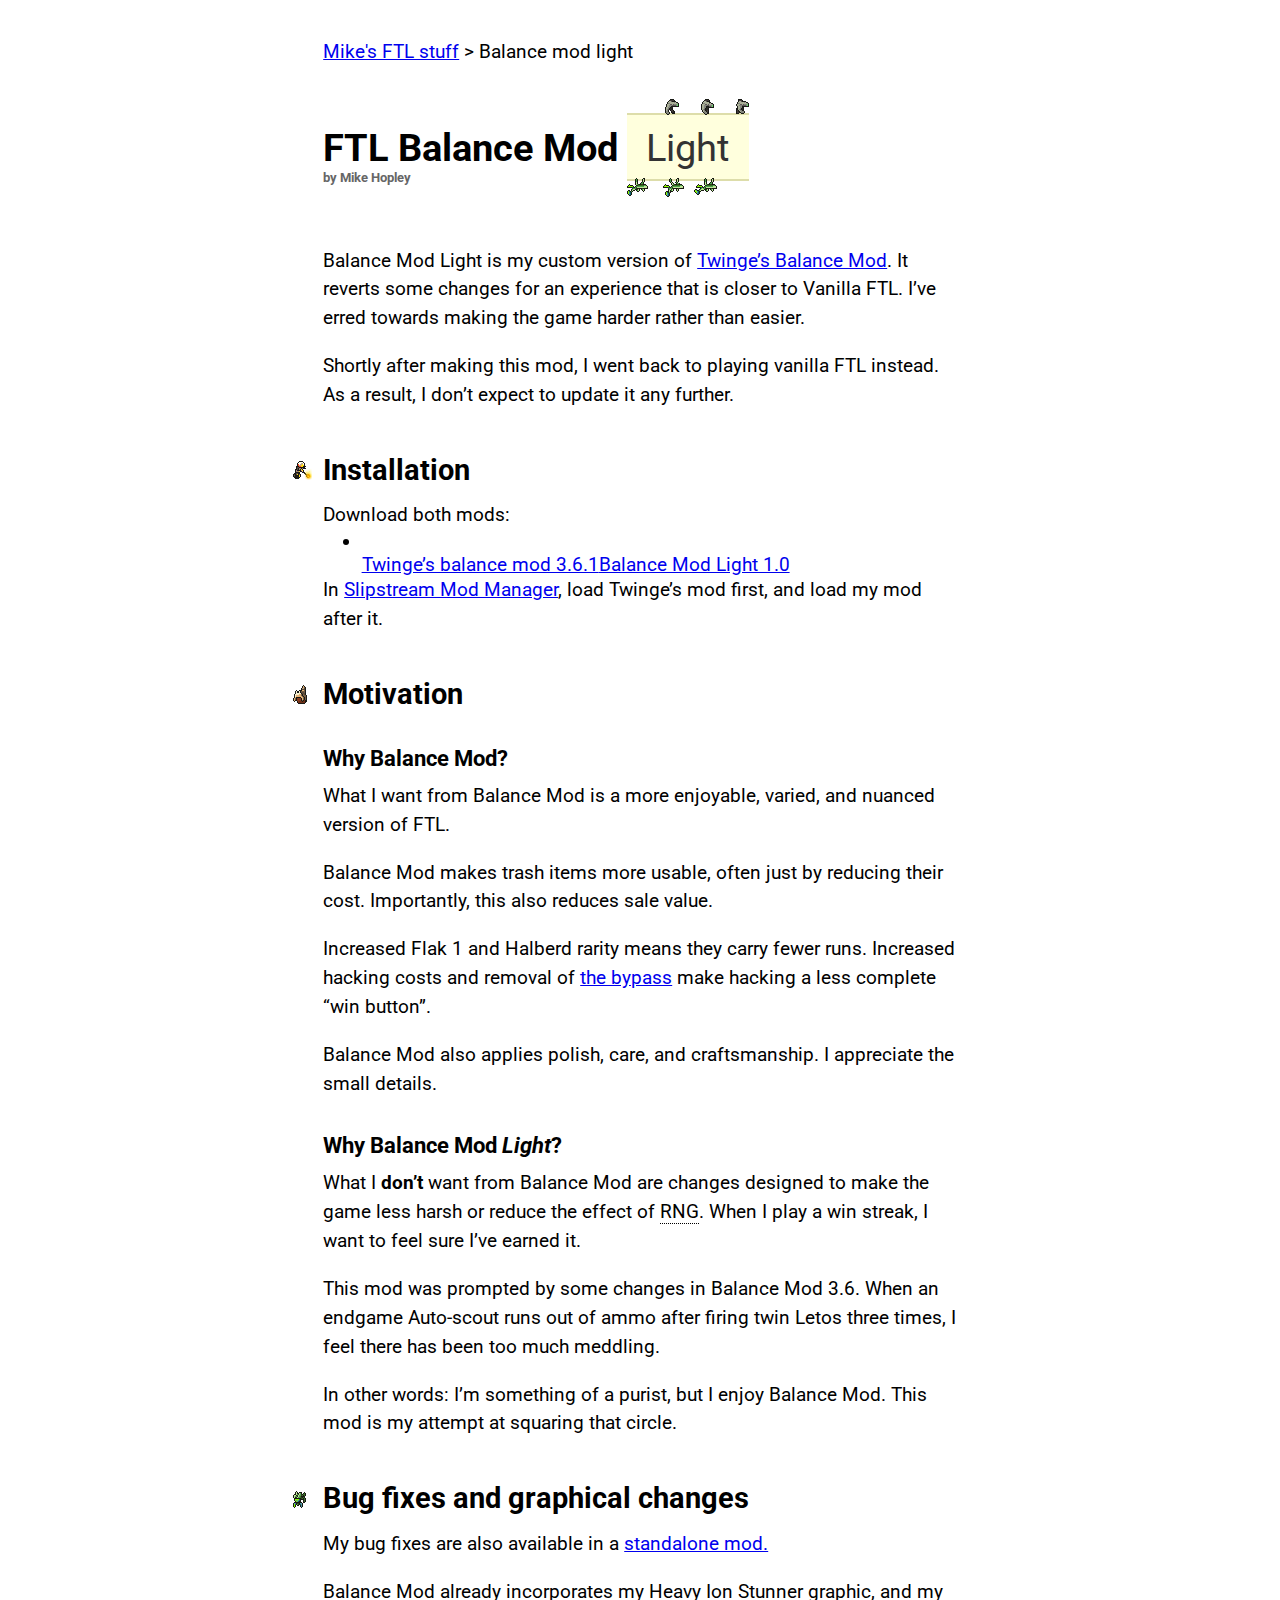
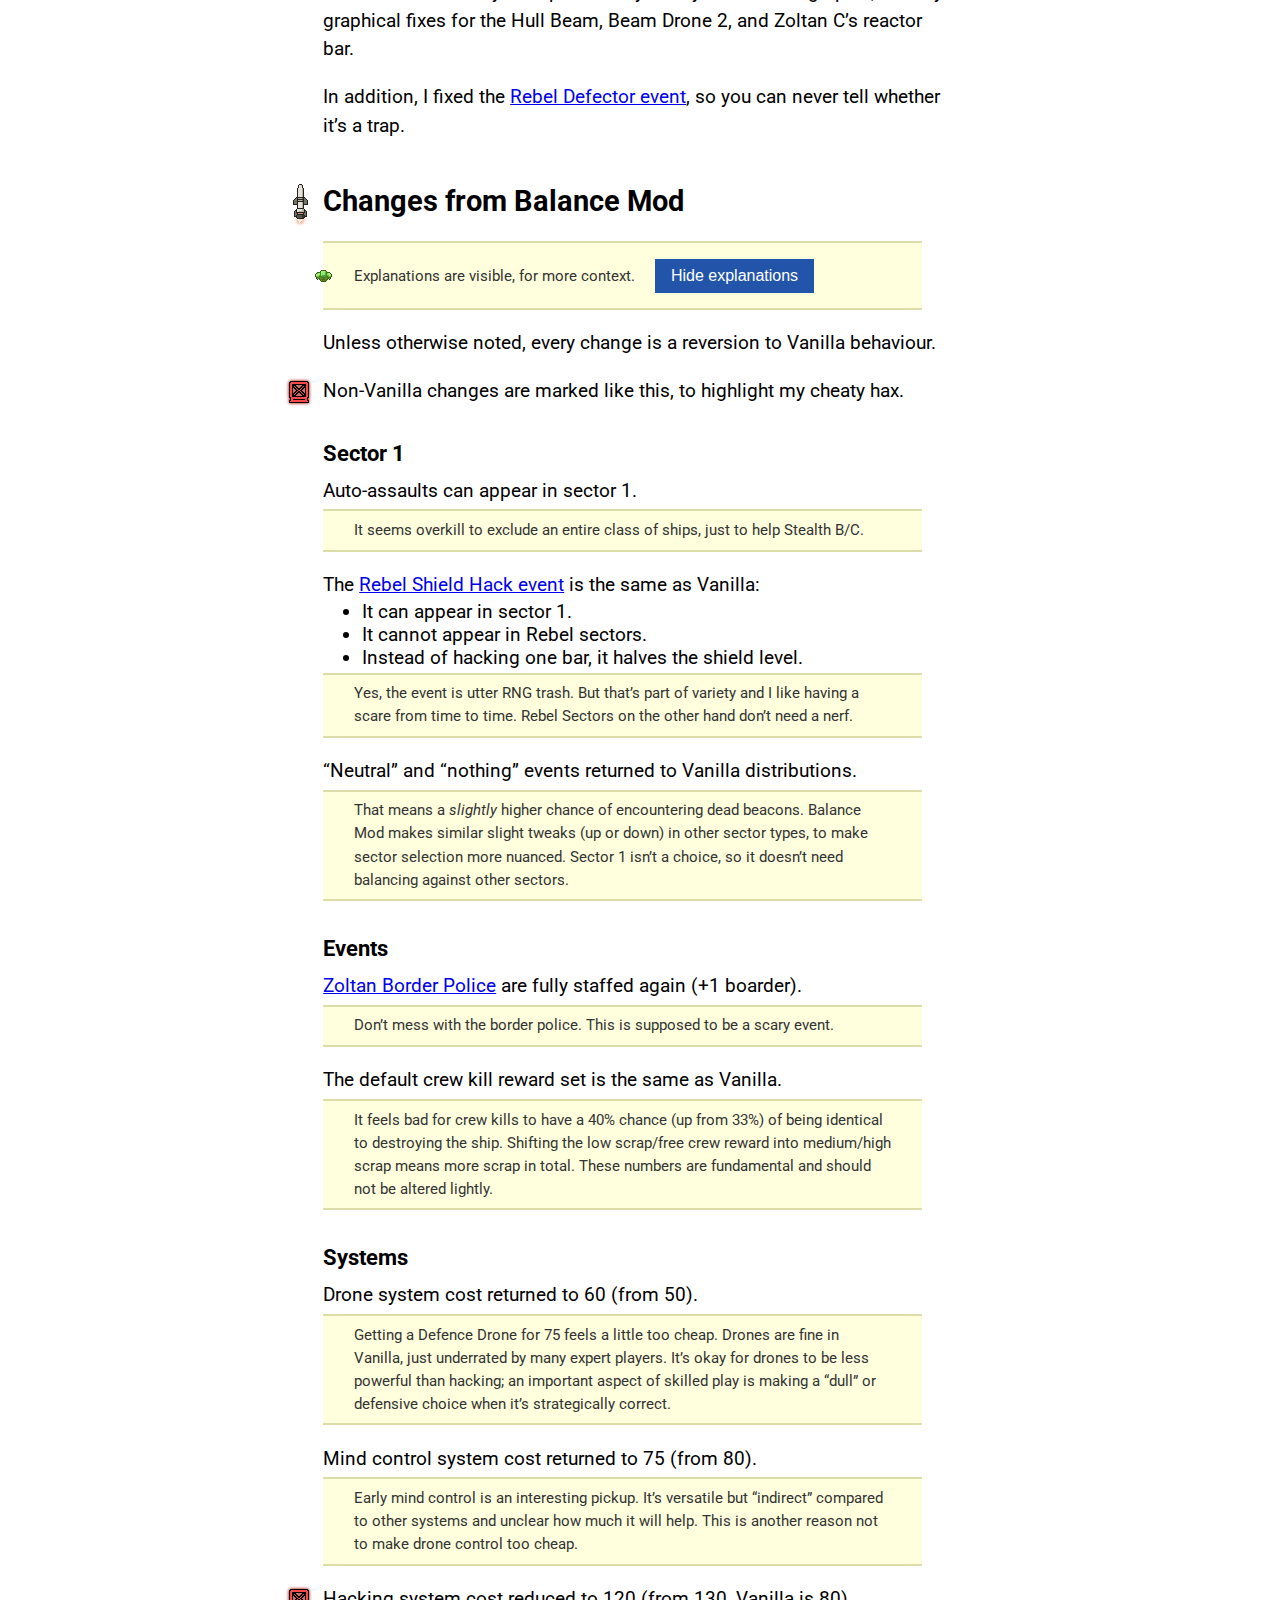
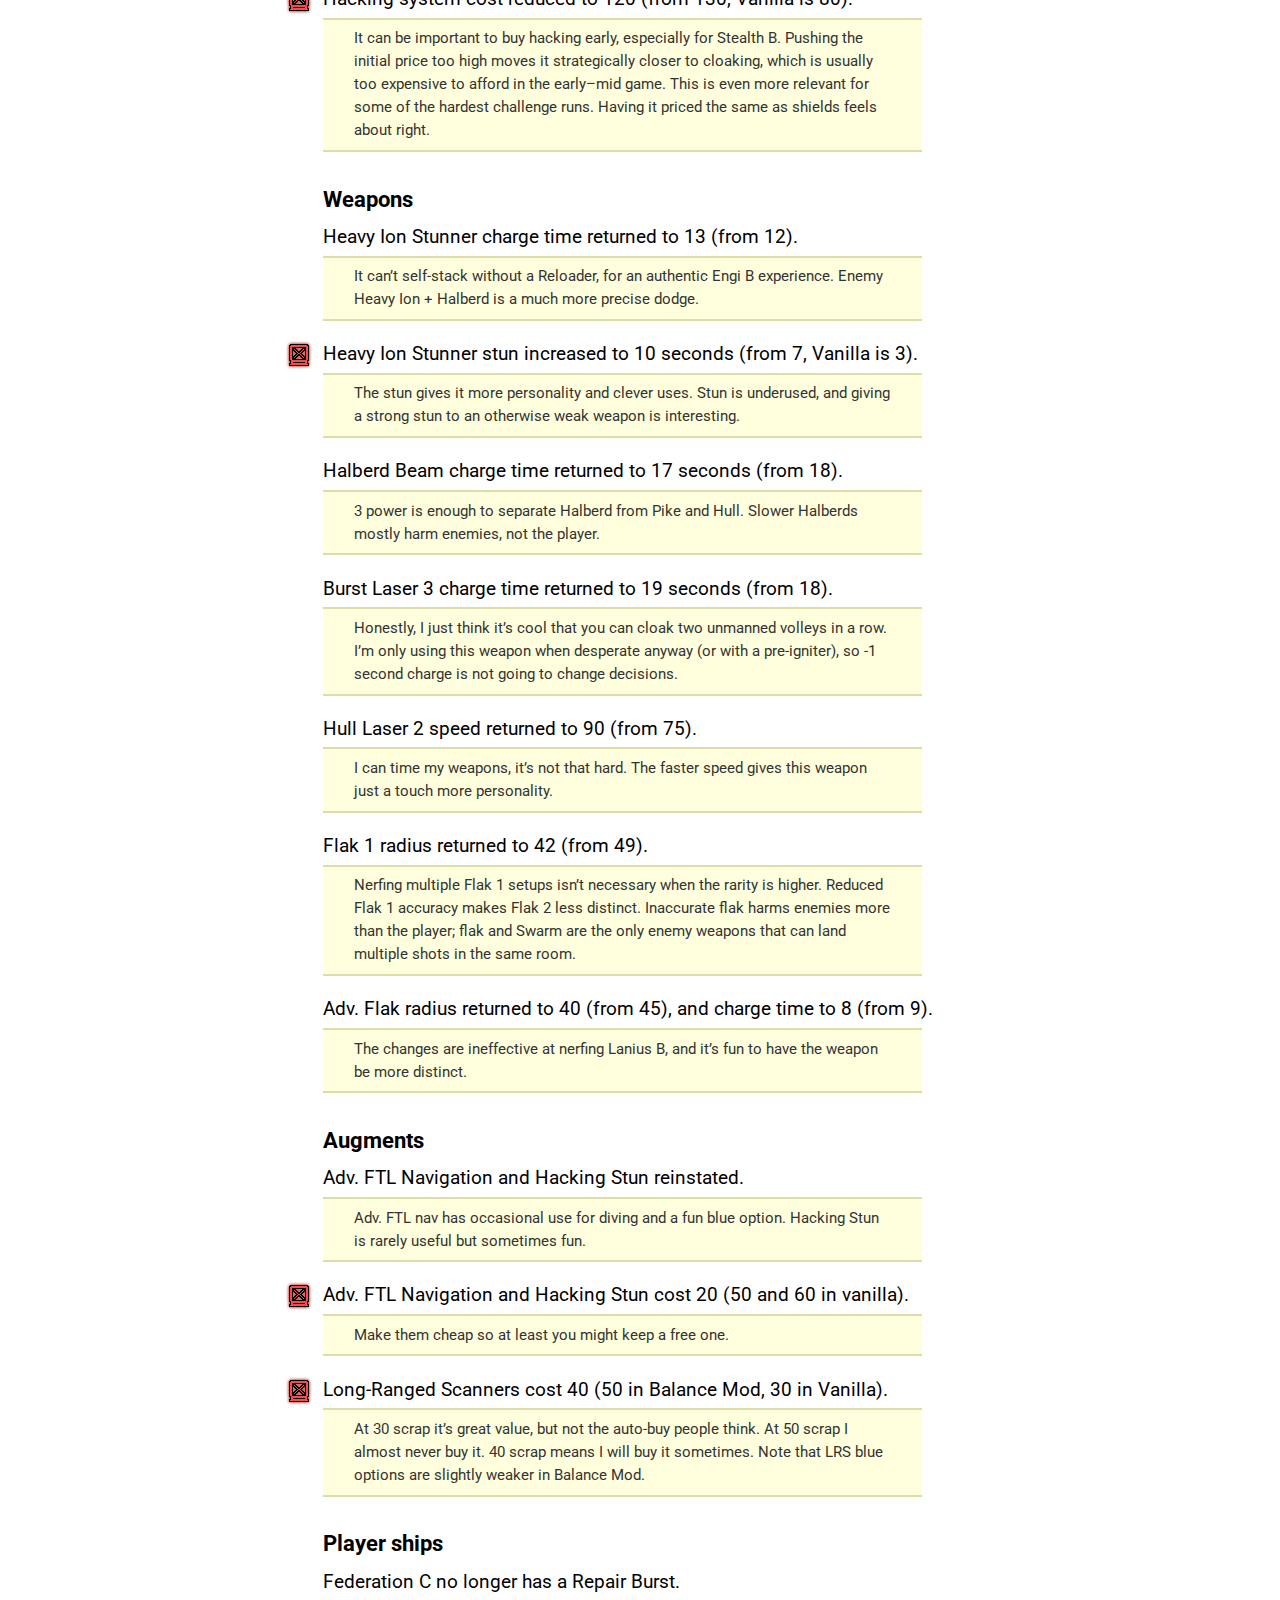
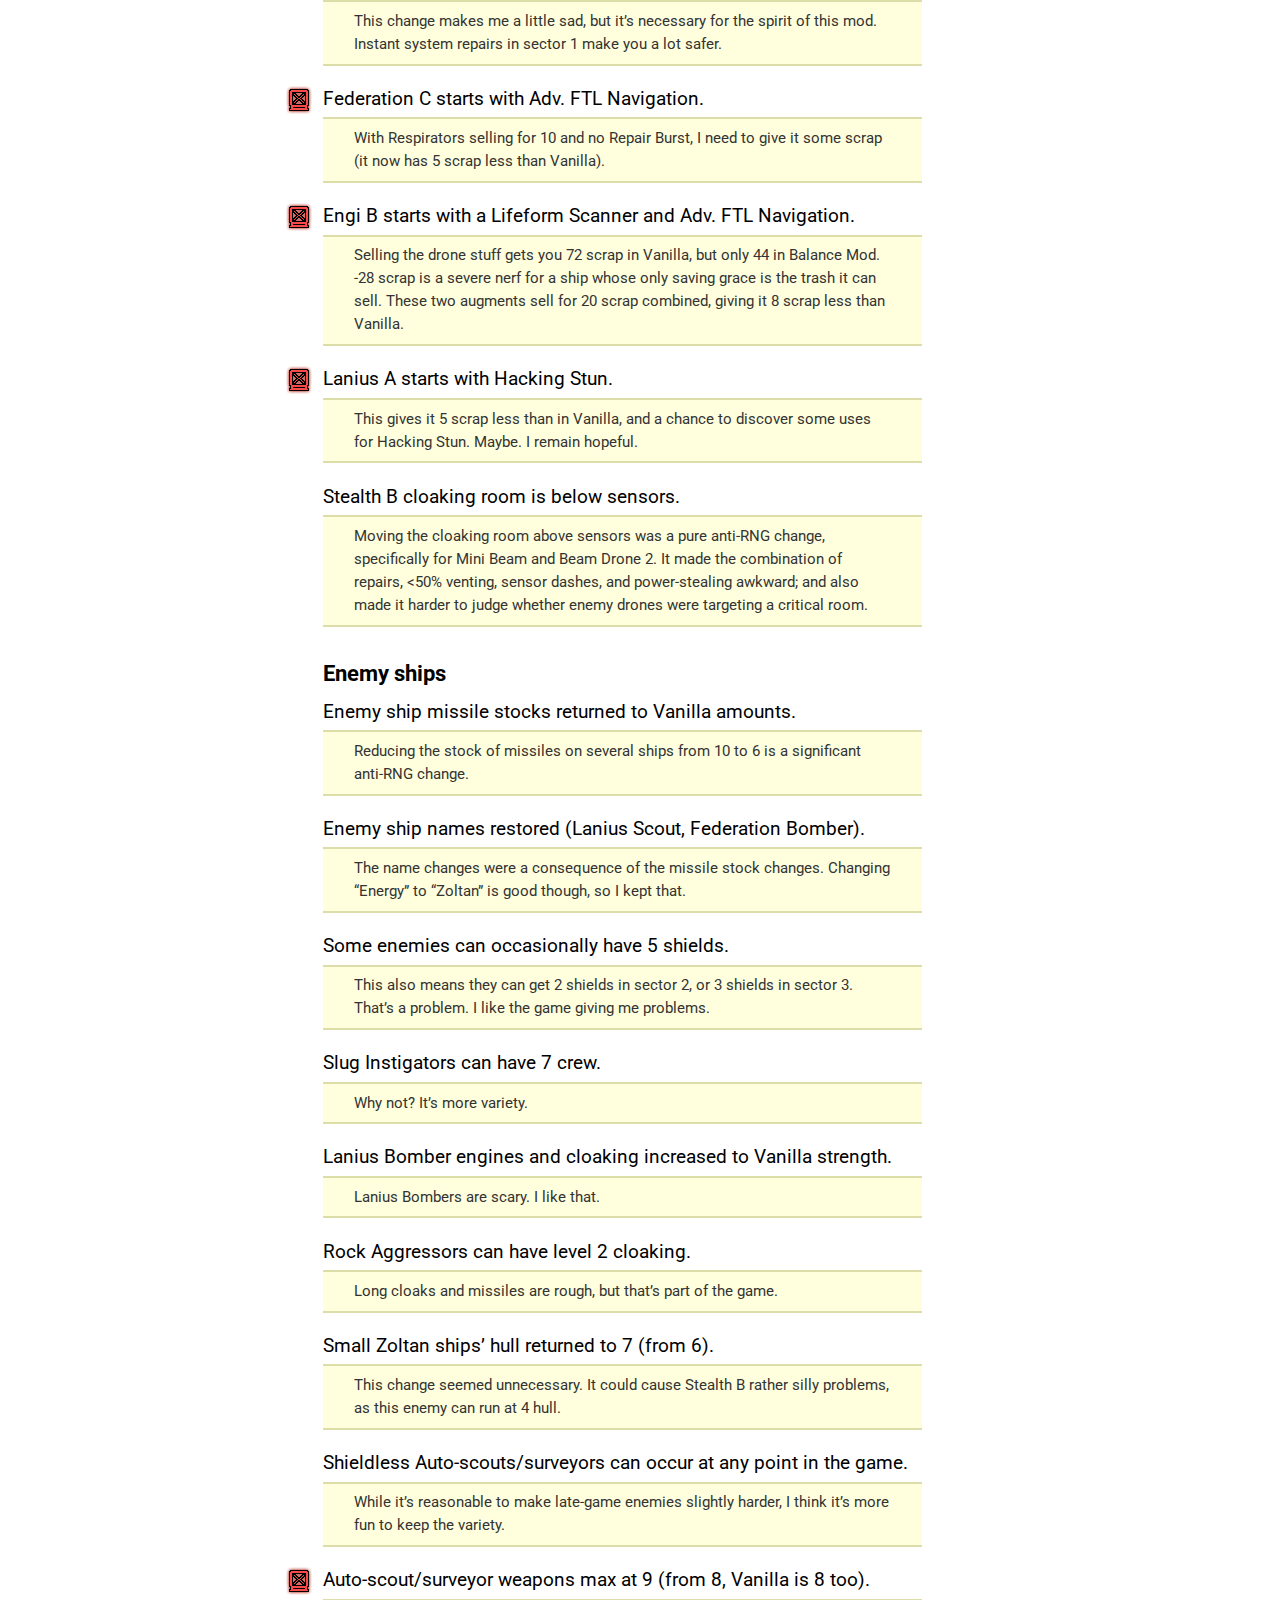
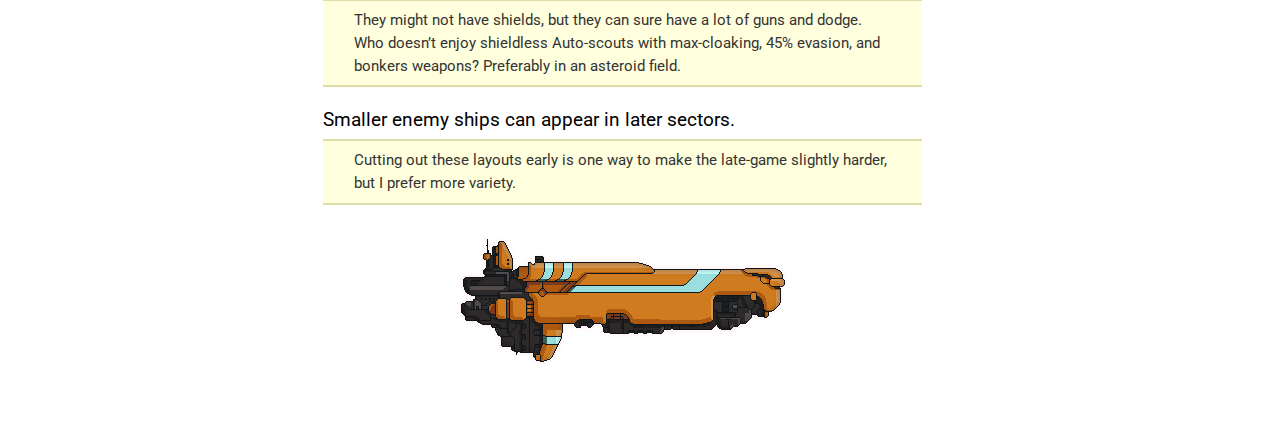
==== index.html @ 2f502983 "Update installation instructions and intro" ====
<!DOCTYPE html>
<html>
<head>
	<link rel="stylesheet" href="resources/style.css"/>
	<link href="https://fonts.googleapis.com/css?family=Roboto:400,400i,700&display=swap" rel="stylesheet">
	<title>FTL Balance Mod Light</title>
</head>
<body>

<p><a href="https://mikehopley.github.io/Mikes-FTL-stuff/">Mike's FTL stuff</a> > Balance mod light</p>	
<h1>FTL Balance Mod <span class="light-heading">Light</span>
<span class="subtitle">by Mike Hopley</span></h1>

<p>Balance Mod Light is my custom version of <a href="http://www.it-is-law.com/ftl-balance/index.php?title=Main_Page">Twinge’s Balance Mod</a>. It reverts some changes for an experience that is closer to Vanilla FTL. I’ve erred towards making the game harder rather than easier.</p>

<p>Shortly after making this mod, I went back to playing vanilla FTL instead. As a result, I don’t expect to update it any further.</p>


<h2 id="install">Installation</h2>

<p class="download">Download both mods:</p>
<ul>
<li></li><a href="http://it-is-law.com/ftl-balance/files/Twinge%27s%20Balance%20%26%20Bugfix%20Mod%20v3.6.1.ftl">Twinge’s balance mod 3.6.1</a></li
<li></li><a href="https://www.dropbox.com/s/6nx5skyc941oav6/Balance%20Mod%20Light%201.0.ftl?dl=0">Balance Mod Light 1.0</a></li>
</ul>

<p>In <a href="https://subsetgames.com/forum/viewtopic.php?t=17102">Slipstream Mod Manager</a>, load Twinge’s mod first, and load my mod after it.</p>

<h2 id="motive">Motivation</h2>

<h3>Why Balance Mod?</h3>

<p>What I want from Balance Mod is a more enjoyable, varied, and nuanced version of FTL.</p>

<p>Balance Mod makes trash items more usable, often just by reducing their cost. Importantly, this also reduces sale value.</p>

<p>Increased Flak 1 and Halberd rarity means they carry fewer runs. Increased hacking costs and removal of <a href="https://www.youtube.com/watch?v=vKZXUAaZSCQ&t=37s">the bypass</a> make hacking a less complete “win button”.</p>

<p>Balance Mod also applies polish, care, and craftsmanship. I appreciate the small details.</p>


<h3>Why Balance Mod <em>Light</em>?</h3>

<p>What I <strong>don’t</strong> want from Balance Mod are changes designed to make the game less harsh or reduce the effect of <abbr title="Random Number Generation">RNG</abbr>. When I play a win streak, I want to feel sure I’ve earned it.</p>

<p>This mod was prompted by some changes in Balance Mod 3.6. When an endgame Auto-scout runs out of ammo after firing twin Letos three times, I feel there has been too much meddling.</p>

<p>In other words: I’m something of a purist, but I enjoy Balance Mod. This mod is my attempt at squaring that circle.</p>


<h2 id="bugs">Bug fixes and graphical changes</h2>

<p>My bug fixes are also available in a <a href="https://subsetgames.com/forum/viewtopic.php?f=11&t=35599">standalone mod.</a></p>

<p>Balance Mod already incorporates my Heavy Ion Stunner graphic, and my graphical fixes for the Hull Beam, Beam Drone 2, and Zoltan C’s reactor bar.</p>

<p>In addition, I fixed the <a href="https://ftl.fandom.com/wiki/Rebel_Unarmed_Defector">Rebel Defector event</a>, so you can never tell whether it’s a trap.</p>


<h2 id="changes">Changes from Balance Mod</h2>

<p class="status explain-yes">
	Explanations are visible, for more context.
	<button class="toggle">Hide explanations</button>
</p>

<p class="status hidden explain-no">
	Explanations are hidden, for a clearer overview.
	<button class="toggle hidden">Show explanations</button>
</p>

<p>Unless otherwise noted, every change is a reversion to Vanilla behaviour.</p>

<p class="hax-explanation"><span class="hax"></span>Non-Vanilla changes are marked like this, to highlight my cheaty hax.</p>

<script>
	(function(){
		document.querySelectorAll('.toggle').forEach(function(item) {
			item.onclick = function() {
				document.querySelectorAll('.toggle, .status, .rationale').forEach(function(item) {
					item.classList.toggle('hidden')
				})
			}
		});
	})();
</script>


<h3>Sector 1</h3>

<p>Auto-assaults can appear in sector 1.</p>
<p class="rationale">It seems overkill to exclude an entire class of ships, just to help Stealth B/C.</p>

<p>The <a href="https://ftl.fandom.com/wiki/Rebel_AI_Scout_carrying_Shield_Virus">Rebel Shield Hack event</a> is the same as Vanilla:</p>
<ul>
	<li>It can appear in sector 1.</li>
	<li>It cannot appear in Rebel sectors.</li>
	<li>Instead of hacking one bar, it halves the shield level.</li>
</ul>
<p class="rationale">Yes, the event is utter RNG trash. But that’s part of variety and I like having a scare from time to time. Rebel Sectors on the other hand don’t need a nerf.</p>

<p>“Neutral” and “nothing” events returned to Vanilla distributions.</p>
<p class="rationale">That means a <em>slightly</em> higher chance of encountering dead beacons. Balance Mod makes similar slight tweaks (up or down) in other sector types, to make sector selection more nuanced. Sector 1 isn’t a choice, so it doesn’t need balancing against other sectors.</p>


<h3>Events</h3>

<p><a href="https://ftl.fandom.com/wiki/Zoltan_Fight_With_Boarders">Zoltan Border Police</a> are fully staffed again (+1 boarder).</p>
<p class="rationale">Don’t mess with the border police. This is supposed to be a scary event.</p>

<p>The default crew kill reward set is the same as Vanilla.</p>
<p class="rationale">It feels bad for crew kills to have a 40% chance (up from 33%) of being identical to destroying the ship. Shifting the low scrap/free crew reward into medium/high scrap means more scrap in total. These numbers are fundamental and should not be altered lightly.</p>


<h3>Systems</h3>

<p>Drone system cost returned to 60 (from 50).</p>
<p class="rationale">Getting a Defence Drone for 75 feels a little too cheap. Drones are fine in Vanilla, just underrated by many expert players. It’s okay for drones to be less powerful than hacking; an important aspect of skilled play is making a “dull” or defensive choice when it’s strategically correct.</p>

<p>Mind control system cost returned to 75 (from 80).</p>
<p class="rationale">Early mind control is an interesting pickup. It’s versatile but “indirect” compared to other systems and unclear how much it will help. This is another reason not to make drone control too cheap.</p>

<p><span class="hax"></span>Hacking system cost reduced to 120 (from 130, Vanilla is 80).</p>
<p class="rationale">It can be important to buy hacking early, especially for Stealth B. Pushing the initial price too high moves it strategically closer to cloaking, which is usually too expensive to afford in the early&ndash;mid game. This is even more relevant for some of the hardest challenge runs. Having it priced the same as shields feels about right.</p>


<h3>Weapons</h3>

<p>Heavy Ion Stunner charge time returned to 13 (from 12).</p>
<p class="rationale">It can’t self-stack without a Reloader, for an authentic Engi B experience. Enemy Heavy Ion + Halberd is a much more precise dodge.</p>

<p><span class="hax"></span>Heavy Ion Stunner stun increased to 10 seconds (from 7, Vanilla is 3).</p>
<p class="rationale">The stun gives it more personality and clever uses. Stun is underused, and giving a strong stun to an otherwise weak weapon is interesting.</p>

<p>Halberd Beam charge time returned to 17 seconds (from 18).</p>
<p class="rationale">3 power is enough to separate Halberd from Pike and Hull. Slower Halberds mostly harm enemies, not the player.</p>

<p>Burst Laser 3 charge time returned to 19 seconds (from 18).</p>
<p class="rationale">Honestly, I just think it’s cool that you can cloak two unmanned volleys in a row. I’m only using this weapon when desperate anyway (or with a pre-igniter), so -1 second charge is not going to change decisions.</p>

<p>Hull Laser 2 speed returned to 90 (from 75).</p>
<p class="rationale">I can time my weapons, it’s not that hard. The faster speed gives this weapon just a touch more personality.</p>

<p>Flak 1 radius returned to 42 (from 49).</p>
<p class="rationale">Nerfing multiple Flak 1 setups isn’t necessary when the rarity is higher. Reduced Flak 1 accuracy makes Flak 2 less distinct. Inaccurate flak harms enemies more than the player; flak and Swarm are the only enemy weapons that can land multiple shots in the same room.</p>

<p>Adv. Flak radius returned to 40 (from 45), and charge time to 8 (from 9).</p>
<p class="rationale">The changes are ineffective at nerfing Lanius B, and it’s fun to have the weapon be more distinct.</p>


<h3>Augments</h3>

<p>Adv. FTL Navigation and Hacking Stun reinstated.</p>
<p class="rationale">Adv. FTL nav has occasional use for diving and a fun blue option. Hacking Stun is rarely useful but sometimes fun.</p>

<p><span class="hax"></span>Adv. FTL Navigation and Hacking Stun cost 20 (50 and 60 in vanilla).</p>
<p class="rationale">Make them cheap so at least you might keep a free one.</p>

<p><span class="hax"></span>Long-Ranged Scanners cost 40 (50 in Balance Mod, 30 in Vanilla).</p>
<p class="rationale">At 30 scrap it’s great value, but not the auto-buy people think. At 50 scrap I almost never buy it. 40 scrap means I will buy it sometimes. Note that LRS blue options are slightly weaker in Balance Mod.</p>


<h3>Player ships</h3>

<p>Federation C no longer has a Repair Burst.</p>
<p class="rationale">This change makes me a little sad, but it’s necessary for the spirit of this mod. Instant system repairs in sector 1 make you a lot safer.</p>

<p><span class="hax"></span>Federation C starts with Adv. FTL Navigation.</p>
<p class="rationale">With Respirators selling for 10 and no Repair Burst, I need to give it some scrap (it now has 5 scrap less than Vanilla).</p>

<p><span class="hax"></span>Engi B starts with a Lifeform Scanner and Adv. FTL Navigation.</p>
<p class="rationale">Selling the drone stuff gets you 72 scrap in Vanilla, but only 44 in Balance Mod. -28 scrap is a severe nerf for a ship whose only saving grace is the trash it can sell. These two augments sell for 20 scrap combined, giving it 8 scrap less than Vanilla.</p>

<p><span class="hax"></span>Lanius A starts with Hacking Stun.</p>
<p class="rationale">This gives it 5 scrap less than in Vanilla, and a chance to discover some uses for Hacking Stun. Maybe. I remain hopeful.</p>

<p>Stealth B cloaking room is below sensors.</p>
<p class="rationale">Moving the cloaking room above sensors was a pure anti-RNG change, specifically for Mini Beam and Beam Drone 2. It made the combination of repairs, <50% venting, sensor dashes, and power-stealing awkward; and also made it harder to judge whether enemy drones were targeting a critical room.</p>


<h3>Enemy ships</h3>

<p>Enemy ship missile stocks returned to Vanilla amounts.
<p class="rationale">Reducing the stock of missiles on several ships from 10 to 6 is a significant anti-RNG change.</p>

<p>Enemy ship names restored (Lanius Scout, Federation Bomber).</p>
<p class="rationale">The name changes were a consequence of the missile stock changes. Changing “Energy” to “Zoltan” is good though, so I kept that.</p>

<p>Some enemies can occasionally have 5 shields.</p>
<p class="rationale">This also means they can get 2 shields in sector 2, or 3 shields in sector 3. That’s a problem. I like the game giving me problems.</p>

<p>Slug Instigators can have 7 crew.</p>
<p class="rationale">Why not? It’s more variety.</p>

<p>Lanius Bomber engines and cloaking increased to Vanilla strength.
<p class="rationale">Lanius Bombers are scary. I like that.</p>

<p>Rock Aggressors can have level 2 cloaking.</p>
<p class="rationale">Long cloaks and missiles are rough, but that’s part of the game.</p>

<p>Small Zoltan ships’ hull returned to 7 (from 6).
<p class="rationale">This change seemed unnecessary. It could cause Stealth B rather silly problems, as this enemy can run at 4 hull.</p>

<p>Shieldless Auto-scouts/surveyors can occur at any point in the game.</p>
<p class="rationale">While it’s reasonable to make late-game enemies slightly harder, I think it’s more fun to keep the variety.</p>

<p><span class="hax"></span>Auto-scout/surveyor weapons max at 9 (from 8, Vanilla is 8 too).</p>
<p class="rationale">They might not have shields, but they can sure have a lot of guns and dodge. Who doesn’t enjoy shieldless Auto-scouts with max-cloaking, 45% evasion, and bonkers weapons? Preferably in an asteroid field.</p>

<p>Smaller enemy ships can appear in later sectors.</p>
<p class="rationale">Cutting out these layouts early is one way to make the late-game slightly harder, but I prefer more variety.</p>

<div class="image-container">
	<img class="end-pic" src="resources/fleet_big.png" width="334" height="132">
</div>

</body>
</html>
---- resources/style.css ----
body {
	background: white;
	color: black;
	font-family: Roboto, sans-serif;
	font-size: 120%;
	max-width: 33em;
	margin: 0 auto;
	padding: 2em;
}

h1, h2, h3 {
	margin: 1.5em 0 0.5em 0;
}

h1 {
	margin-bottom: 2em;
	position: relative;
}

.subtitle {
	color: #666;
	font-size: 0.8rem;
	margin: 0;
	position: absolute;
	left:0;
	top: 100%;
}

p {
	line-height: 1.5;
	margin: 0;
}

p+p {
	margin-top: 1em;
}

.todo {
	color: crimson;
	font-weight: bold;
}


.rationale, .status, .light-heading {
	margin-top: 0.25em;
	color: #333;
	background: #ffd;
	border-top: 2px solid #dda;
	border-bottom: 2px solid #dda;
	padding: 0.5em 2em;
	max-width: 35em;
}

.rationale, .status {
	font-size: 80%;
}

.status {
	padding: 1em 0;
	max-width: 37em;
}

.light-heading {
	margin-top: 0.25em;
	font-weight: normal;
	padding: 0.25em 0.5em;
	position: relative;
}
.light-heading::before {
	content: url('./engi_group.png');
	position: absolute;
	top: calc(-0.5em - 17px);
	right: 0;
}
.light-heading::after {
	content: url('./mantis_group_vibrant.png');
	position: absolute;
	bottom: calc(-0.5em - 7px);
	left: 0;
}

h2 {
	position: relative;
}
#install::before {
	content: url('./repair.png');
	position: absolute;
	left: -30px;
	top: 1px;
}
#bugs::before {
	content: url('./mantis_vibrant.png');
	position: absolute;
	left: -30px;
}
#motive::before {
	content: url('./slug.png');
	position: absolute;
	left: -30px;
}
#changes::before {
	content: url('./artemis.png');
	position: absolute;
	left: -30px;
}
p {
	position: relative;
}
.hax::before {
	content: url('./hax.png');
	position: absolute;
	left: -37px;
	top: 1px;
}

ul {
	margin: 0;
	padding: 0 0 0 2em;
}

abbr {
	border-bottom: 1px dotted #000;
	text-decoration: none;
}
code {
	color: crimson;
	font-family: Consolas, Courier, monospace;
}

button {
	margin: 0 0 0 1em;
	padding: 0.5em 1em;
	color: white;
	background: #25a;
	border: 2px solid #48f;
	border: 0;
	font-size: 1rem;
	cursor: pointer;
}
.explain-yes, .explain-no {
	position: relative;
	padding-left: max(2em, 30px);
	margin-top: 1.5em;
}
.explain-yes::before, .explain-no::before {
	position: absolute;
	top: calc(50% - 27px);
	left: -26px;
	content: url('./zoltan_explode.png');
}
.explain-yes::before {
	content: url('./zoltan.png');
}

.hidden {
	display: none;
}
.image-container {
	font-size: 80%;
	max-width: 39em;
}
.end-pic {
	display: block;
	margin: 2em auto 1em auto;
}

@media (max-width: 35em) {
	.light-heading {
		background: inherit;
		border: none;
		padding: 0;
	}
	.light-heading::before, .light-heading::after {
		content: '';
	}
}
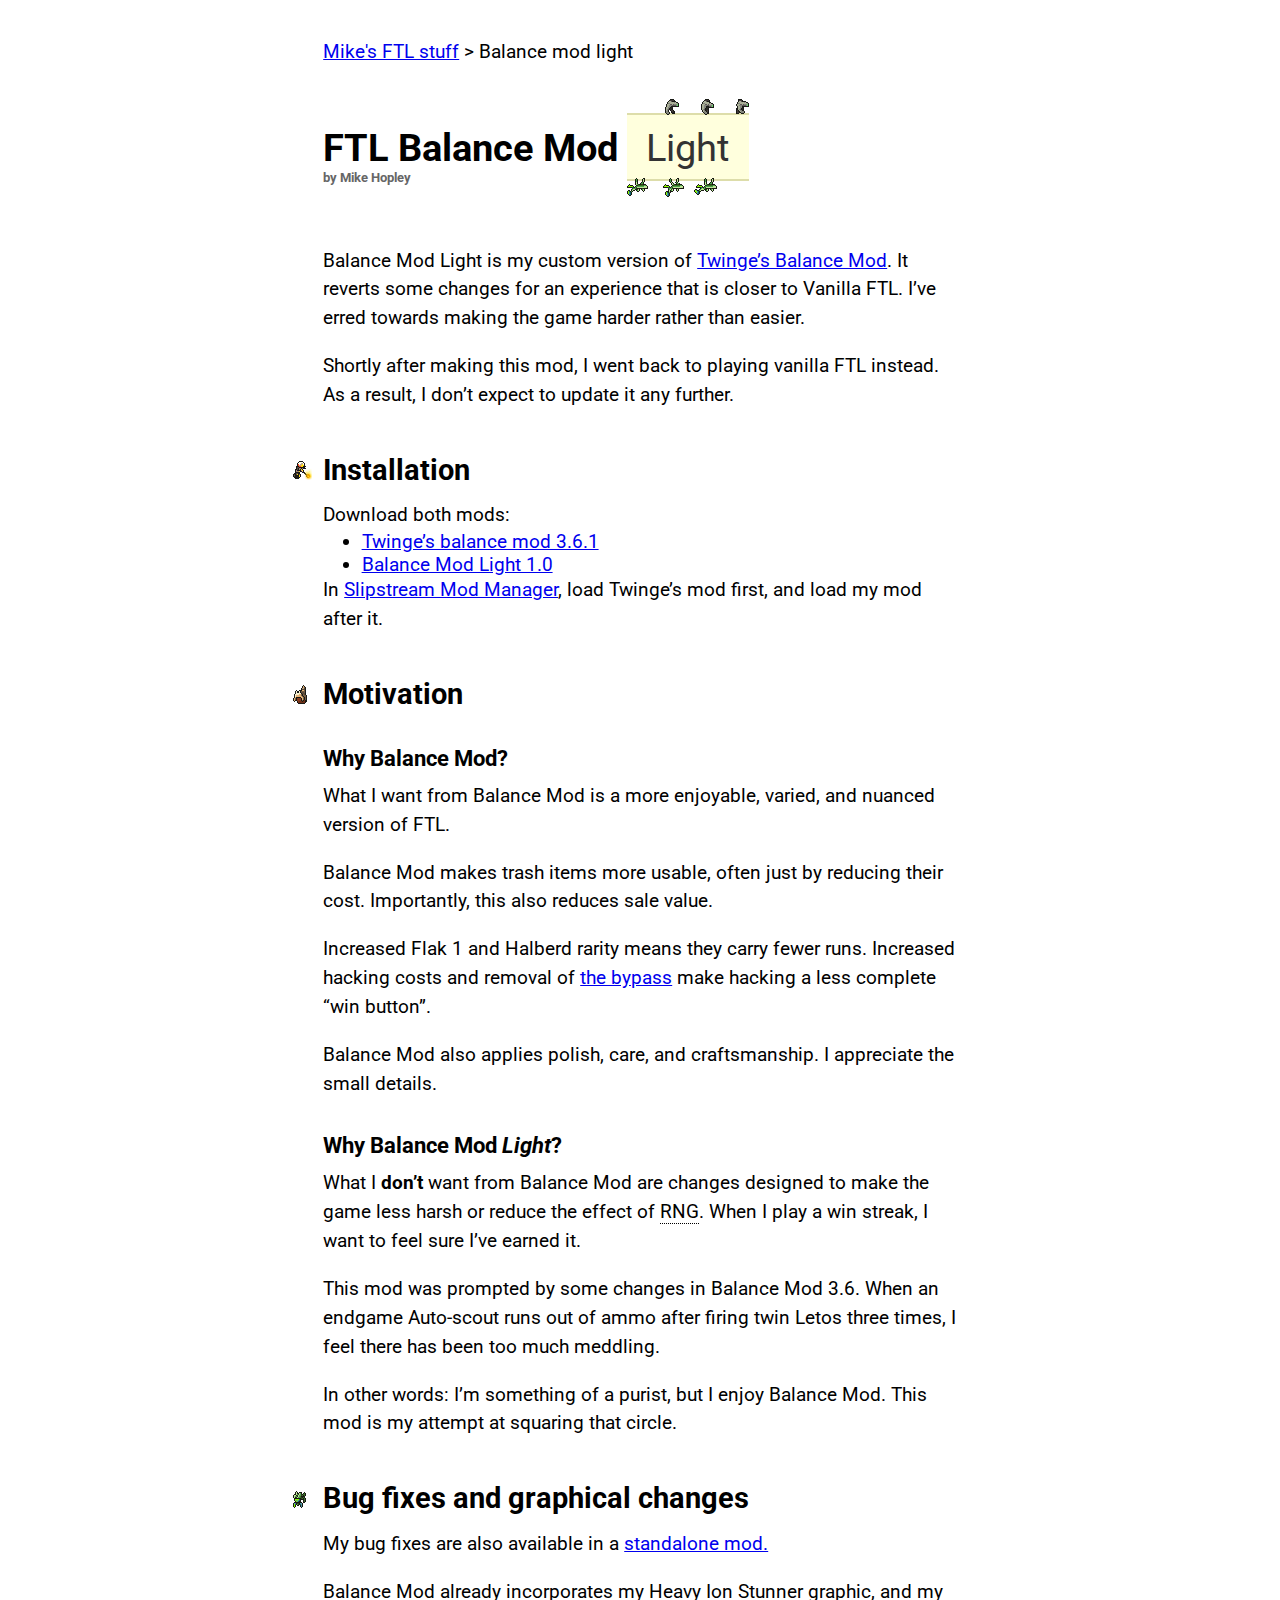
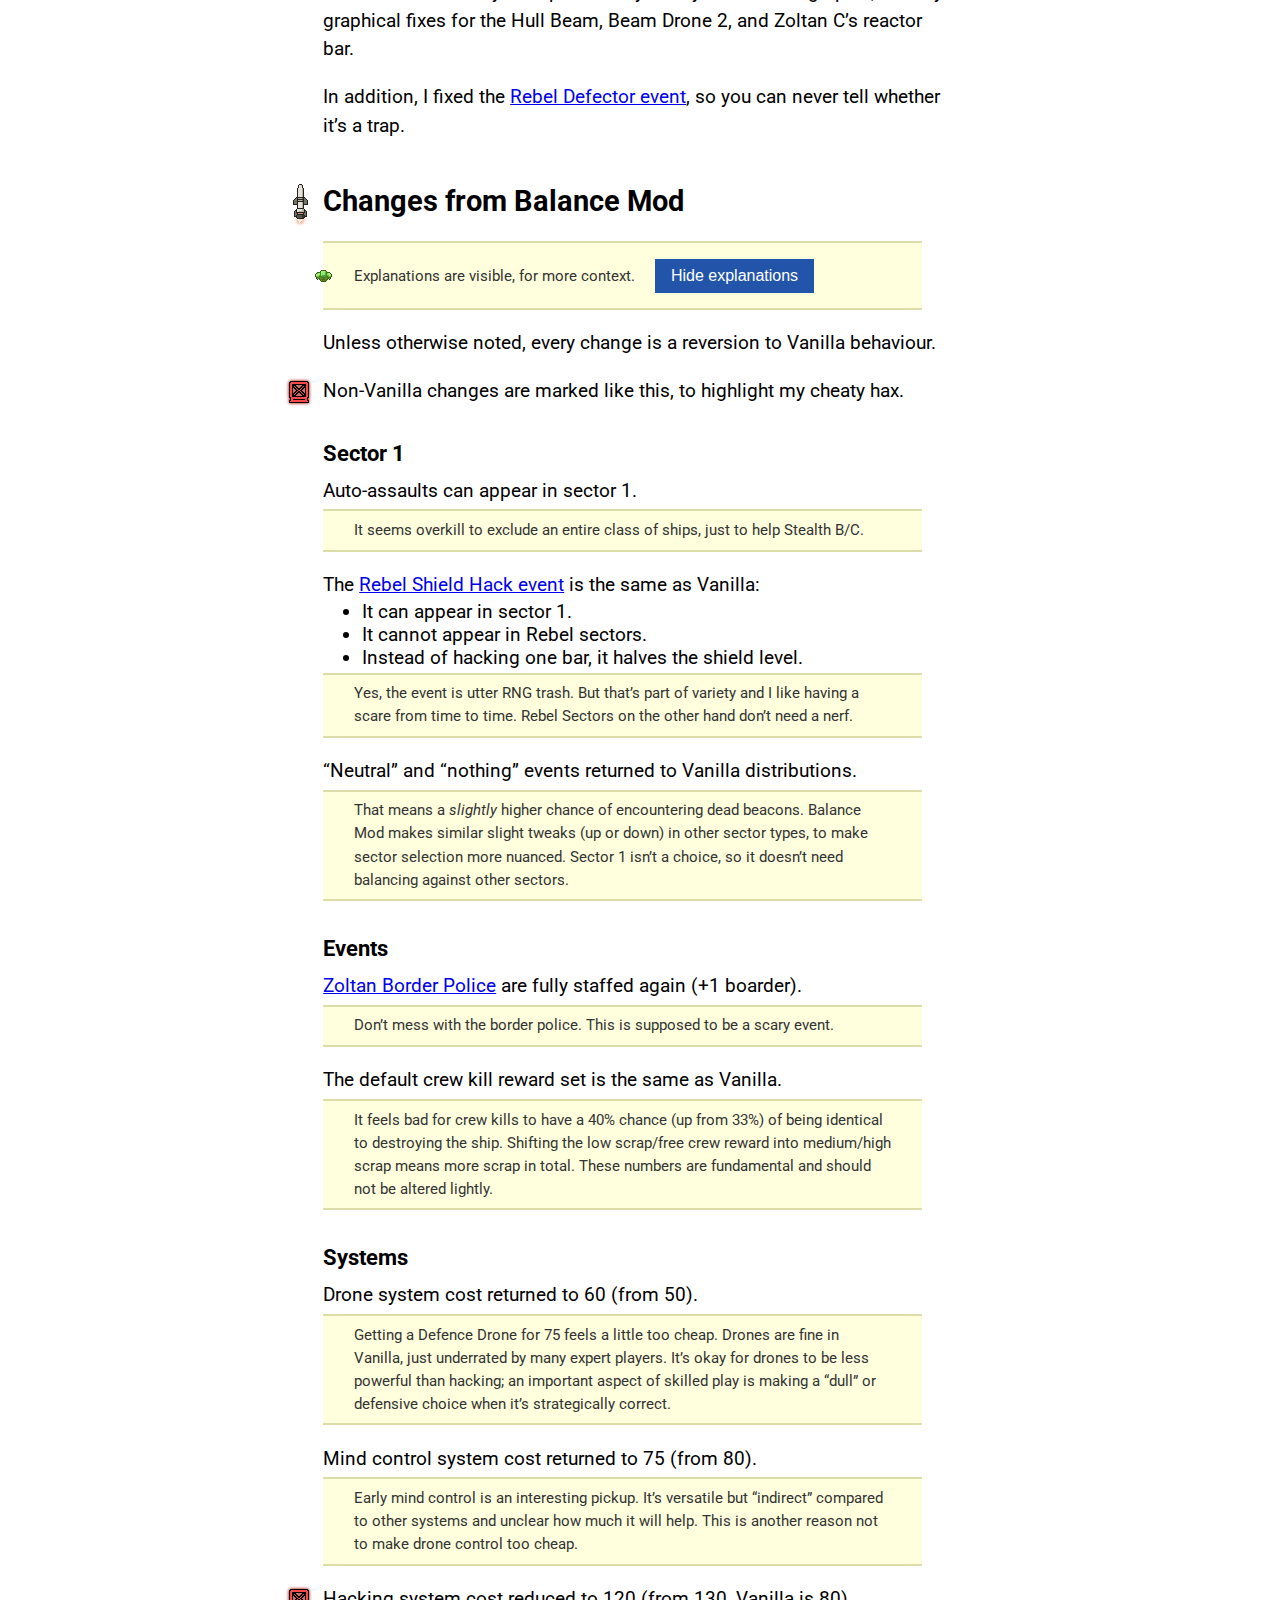
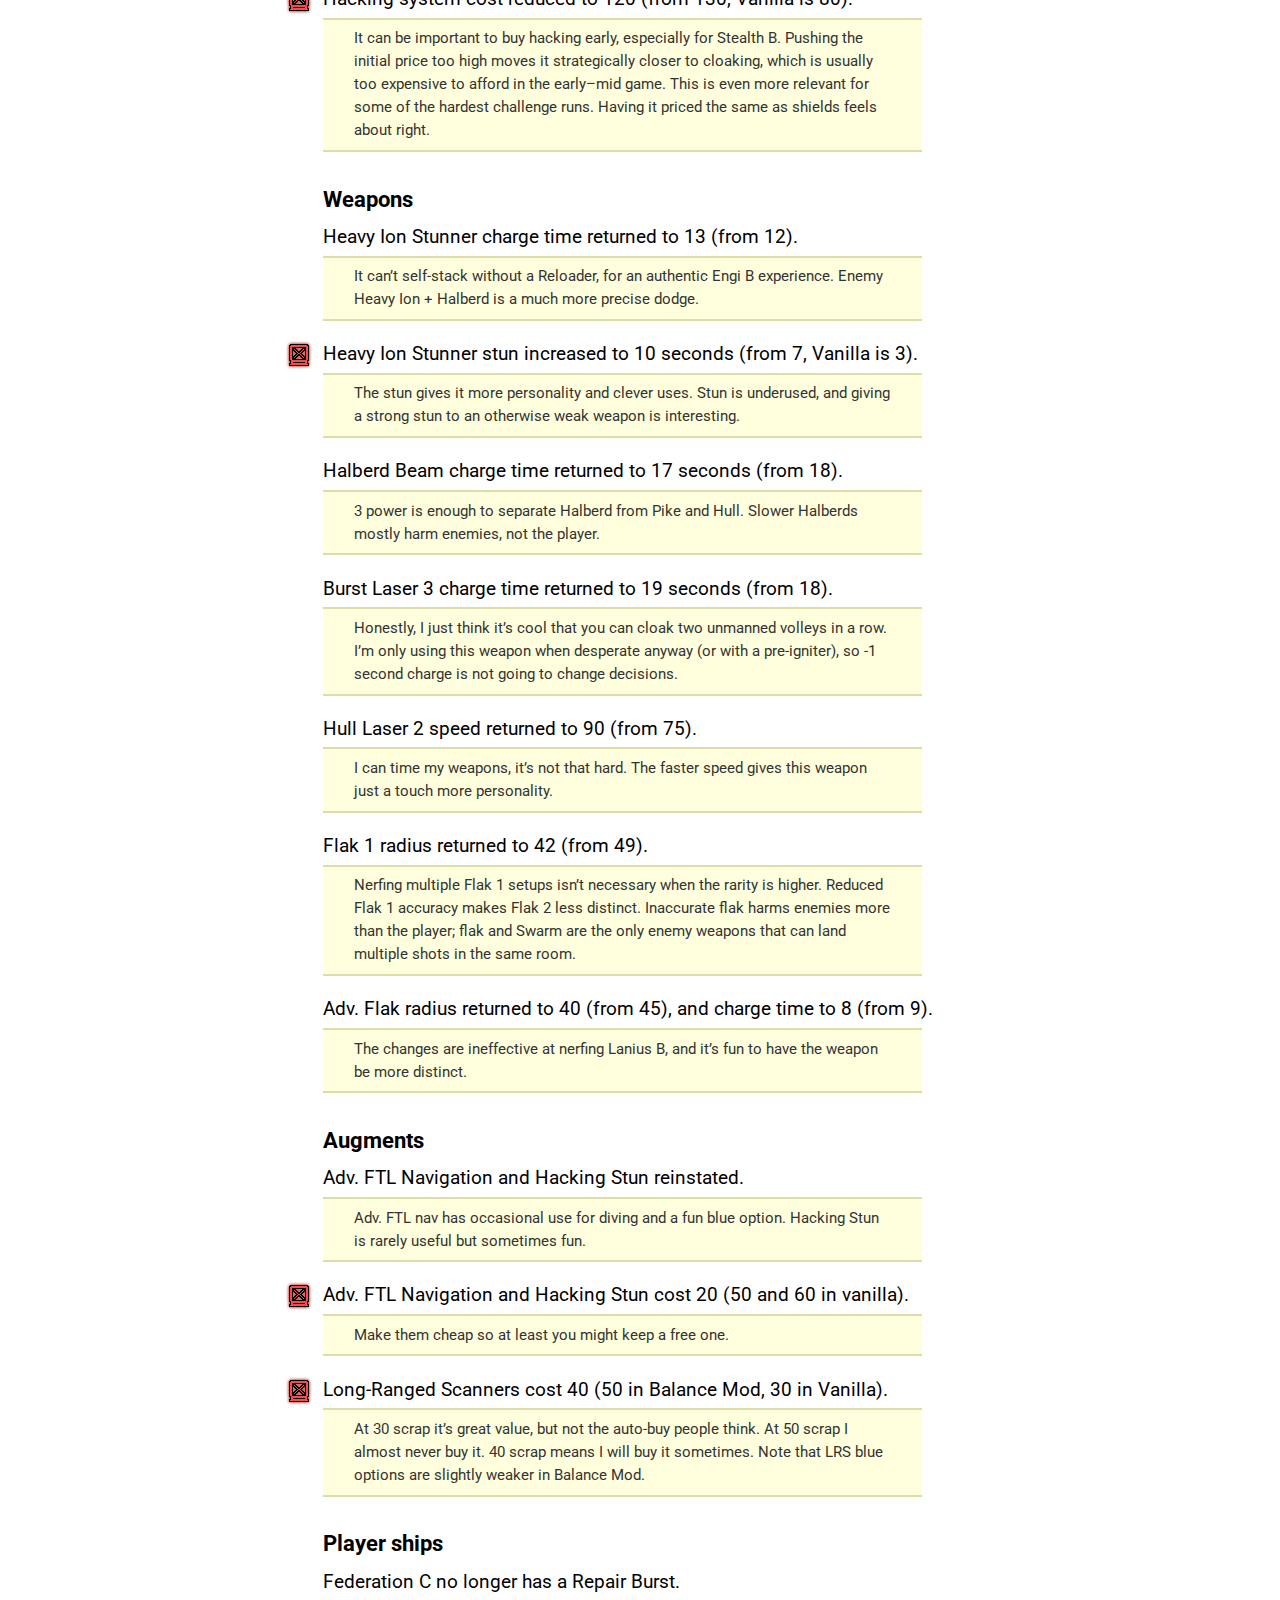
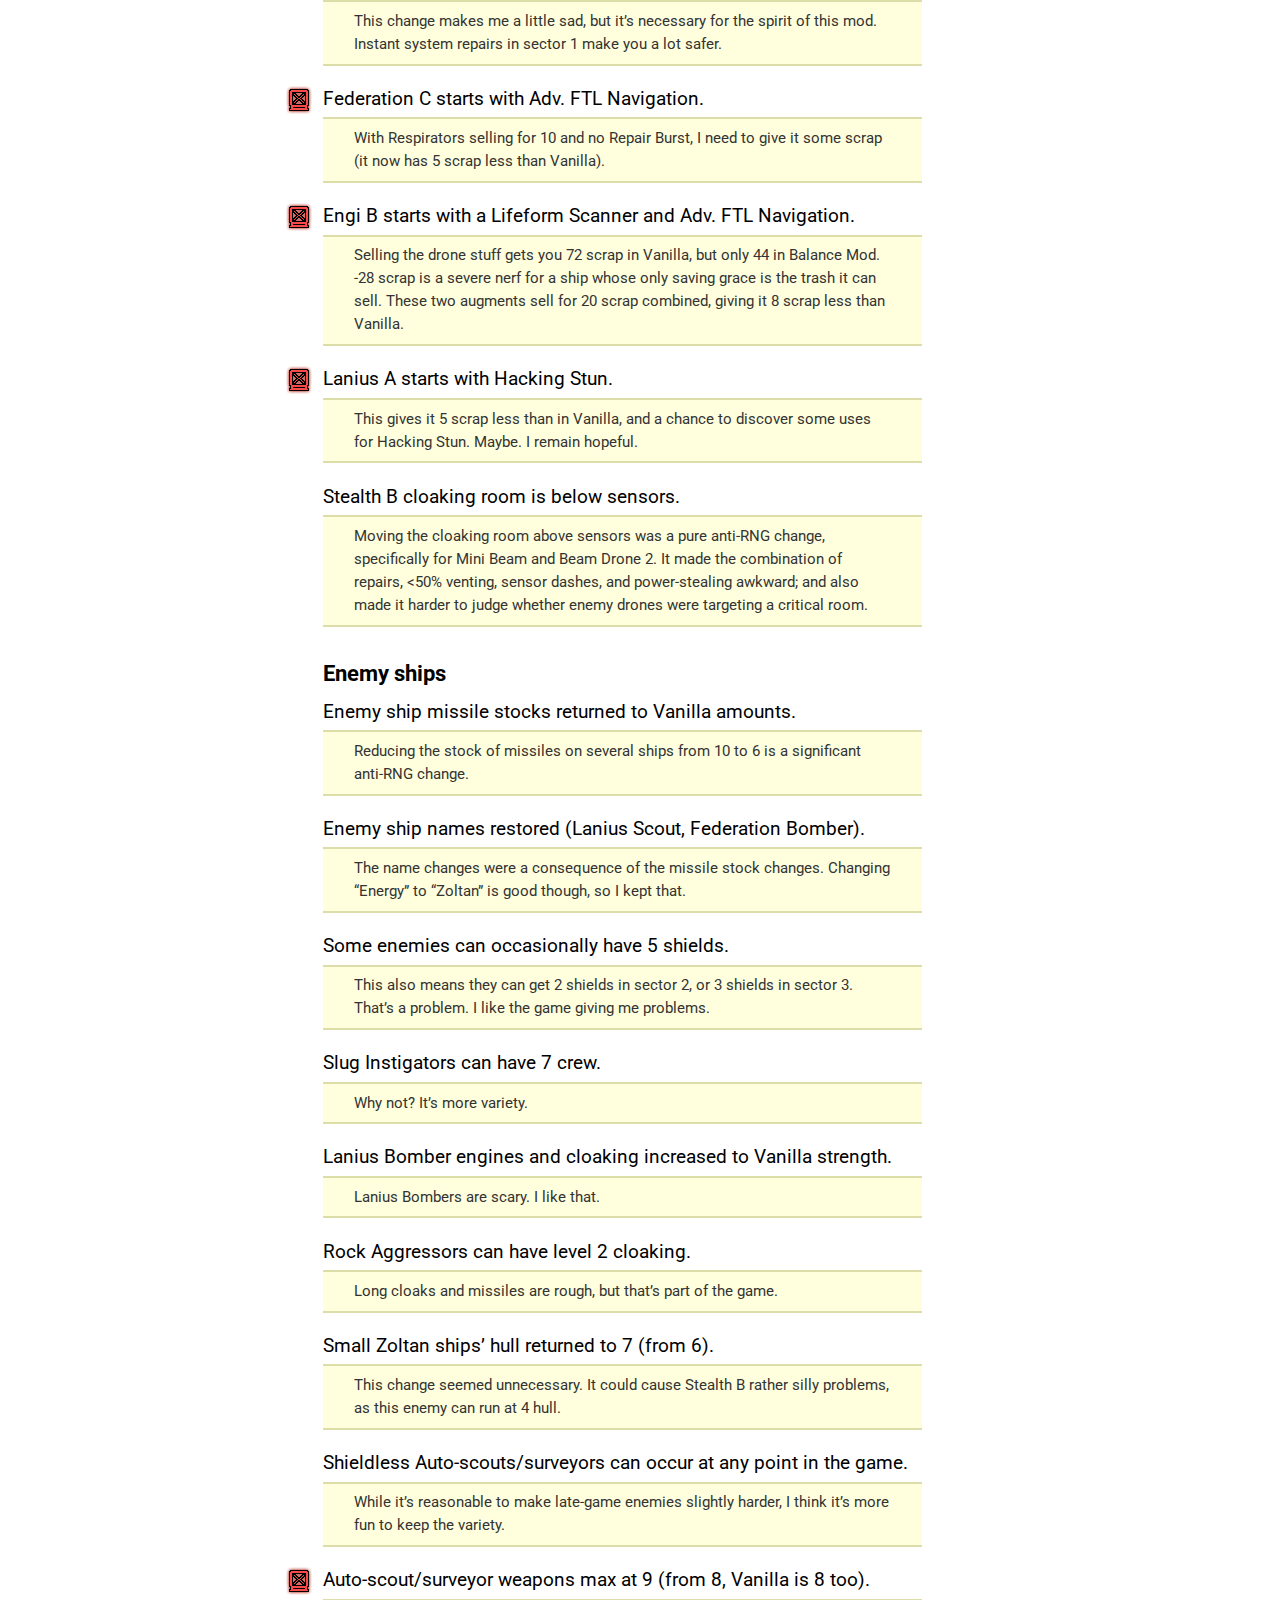
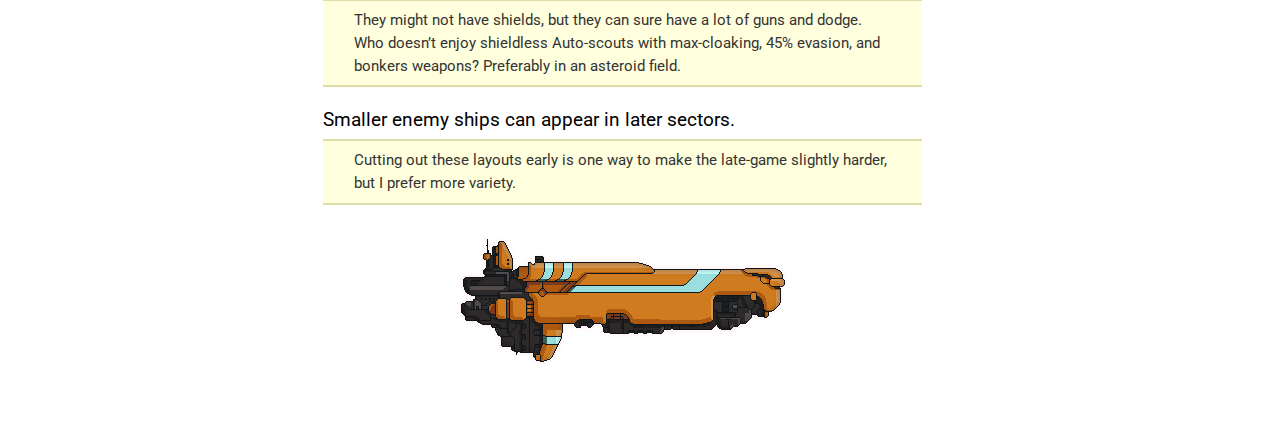
==== commit 2bf91a69: "Update index.html" ====
--- a/index.html
+++ b/index.html
@@ -20,8 +20,8 @@
 
 <p class="download">Download both mods:</p>
 <ul>
-<li></li><a href="http://it-is-law.com/ftl-balance/files/Twinge%27s%20Balance%20%26%20Bugfix%20Mod%20v3.6.1.ftl">Twinge’s balance mod 3.6.1</a></li
-<li></li><a href="https://www.dropbox.com/s/6nx5skyc941oav6/Balance%20Mod%20Light%201.0.ftl?dl=0">Balance Mod Light 1.0</a></li>
+<li><a href="http://it-is-law.com/ftl-balance/files/Twinge%27s%20Balance%20%26%20Bugfix%20Mod%20v3.6.1.ftl">Twinge’s balance mod 3.6.1</a></li>
+<li><a href="https://www.dropbox.com/s/6nx5skyc941oav6/Balance%20Mod%20Light%201.0.ftl?dl=0">Balance Mod Light 1.0</a></li>
 </ul>
 
 <p>In <a href="https://subsetgames.com/forum/viewtopic.php?t=17102">Slipstream Mod Manager</a>, load Twinge’s mod first, and load my mod after it.</p>
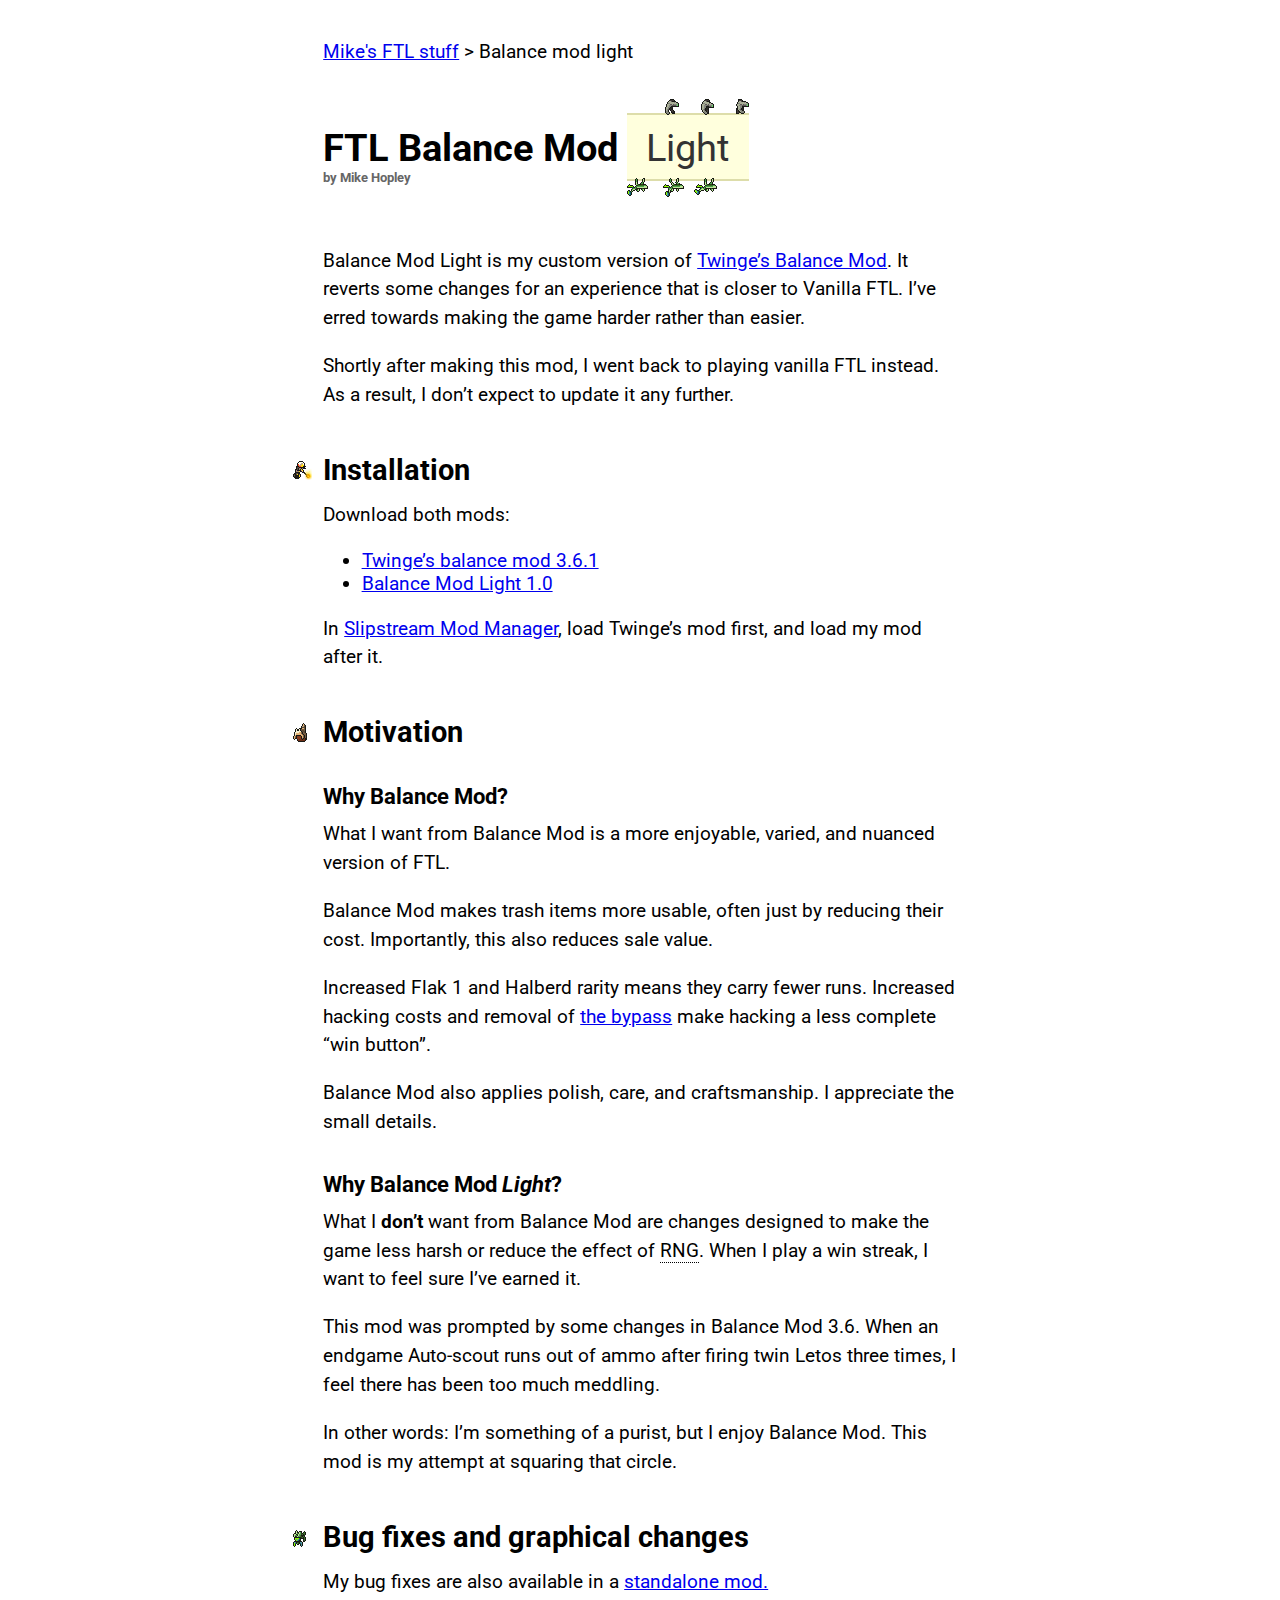
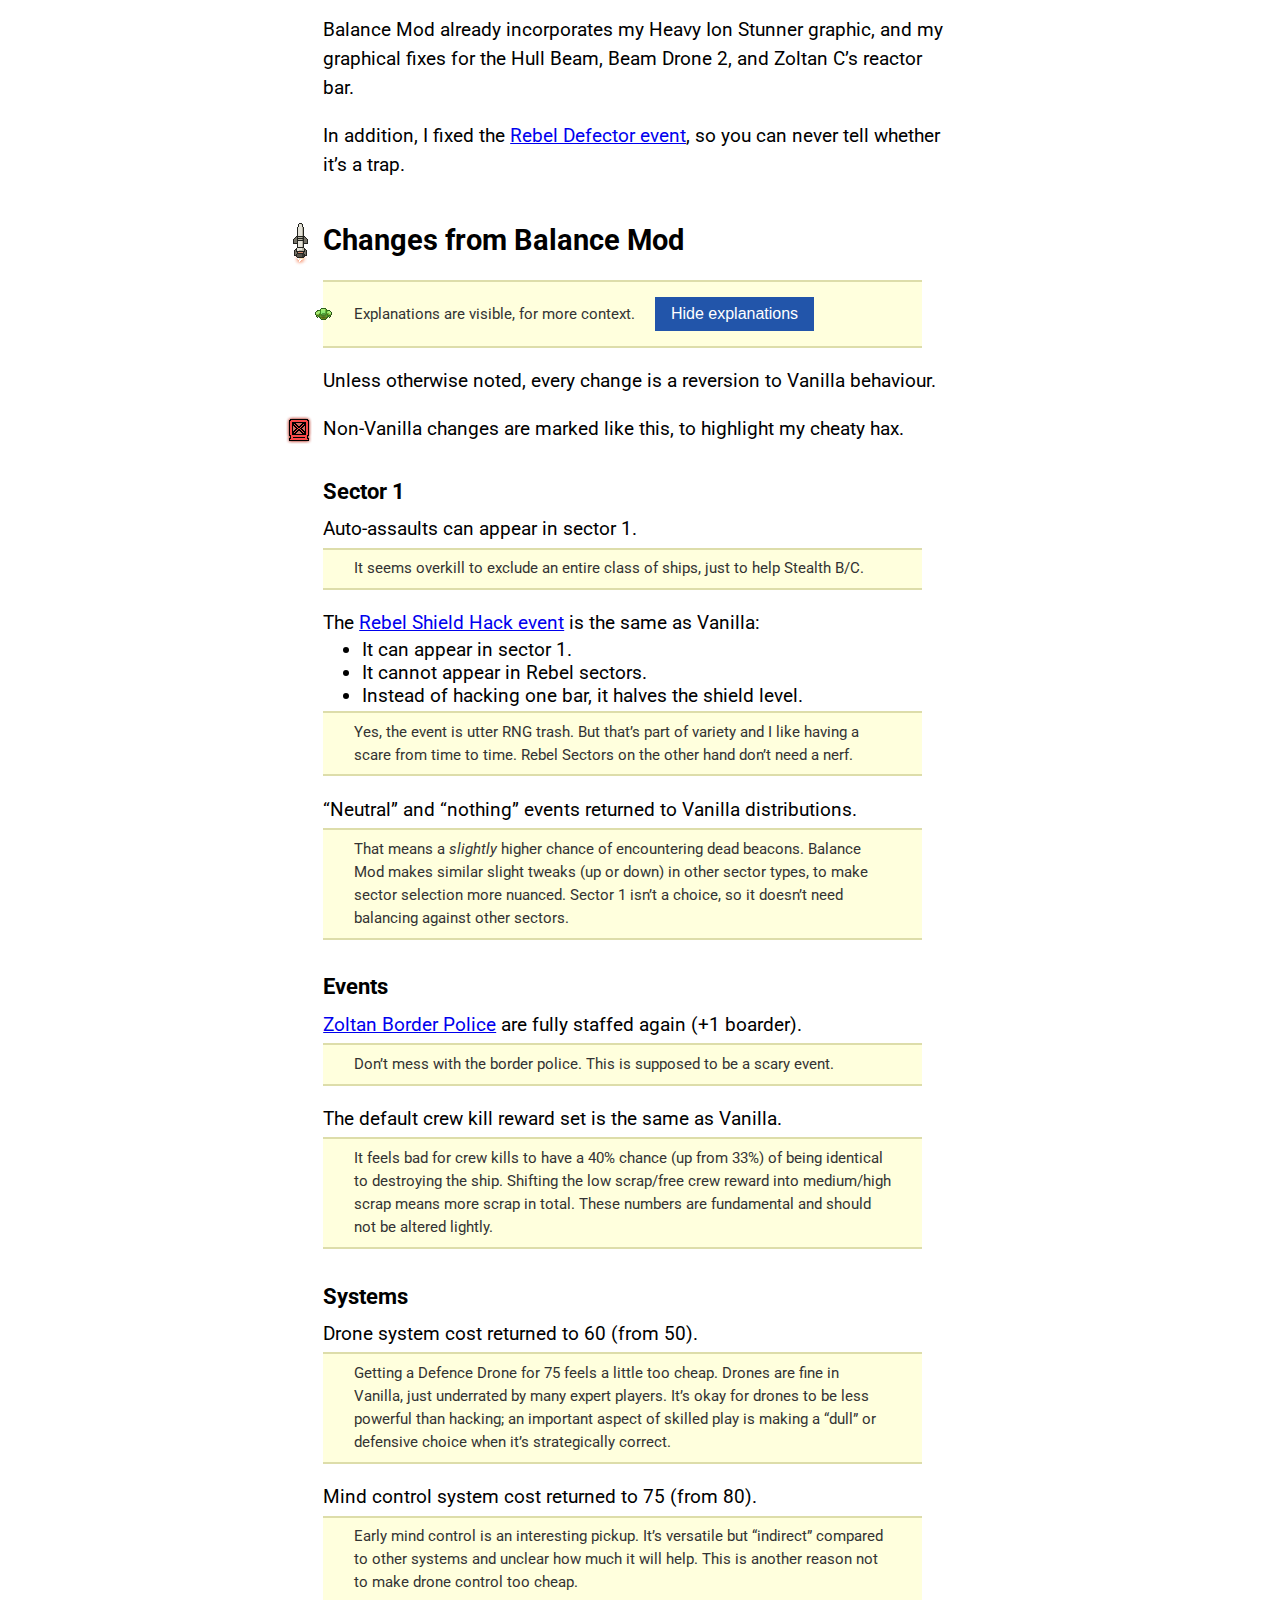
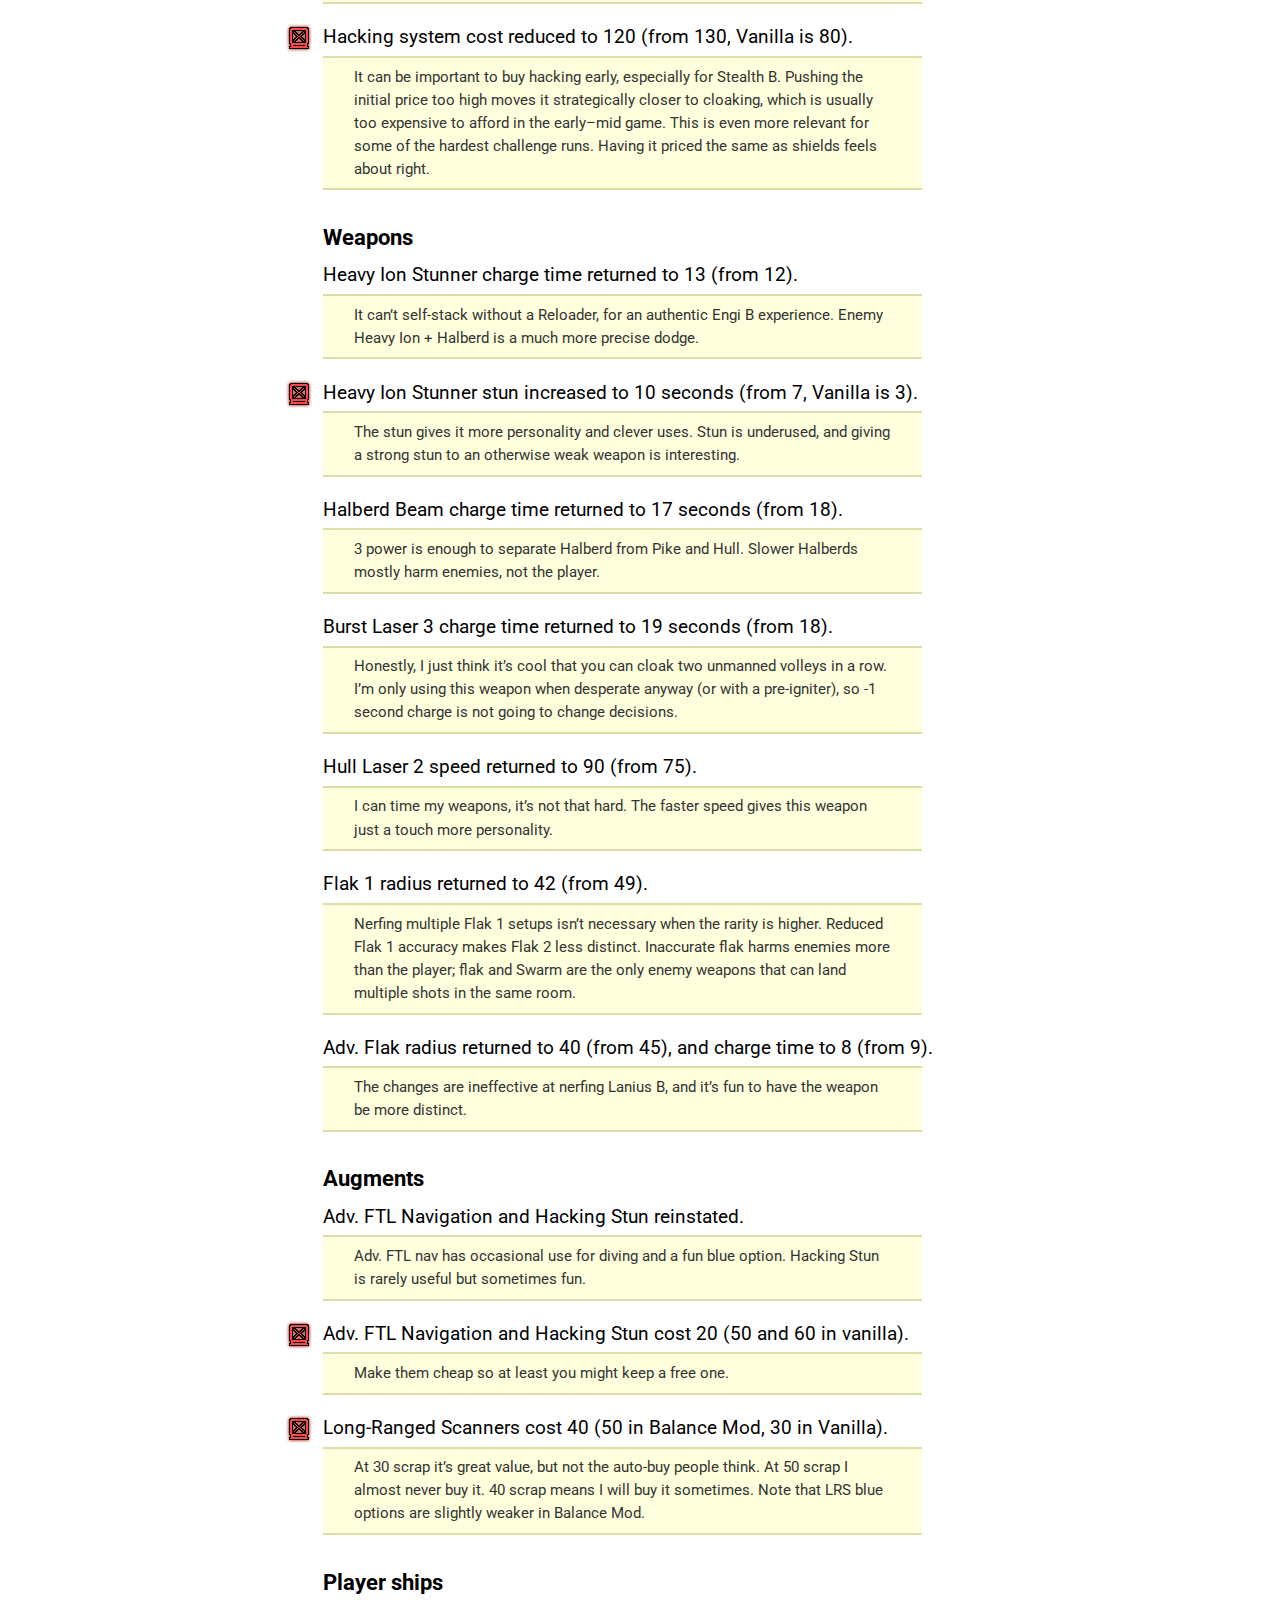
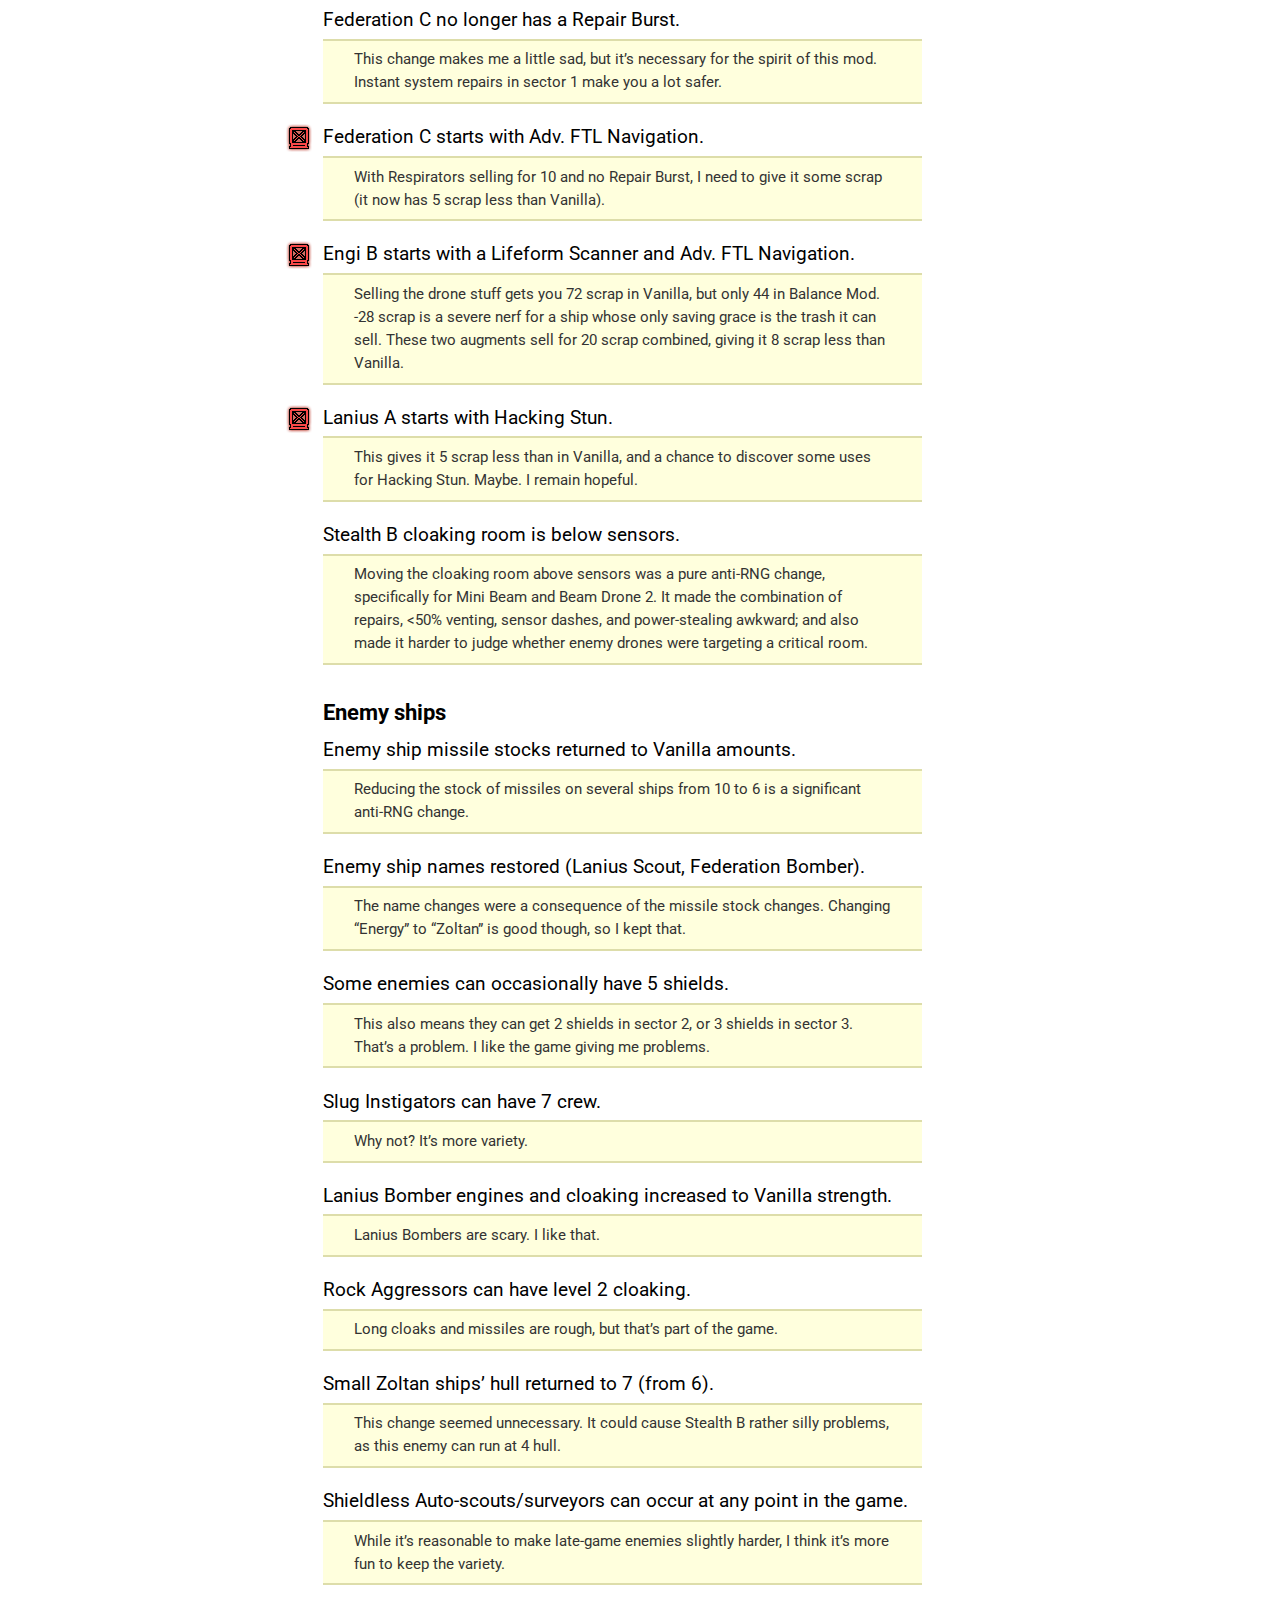
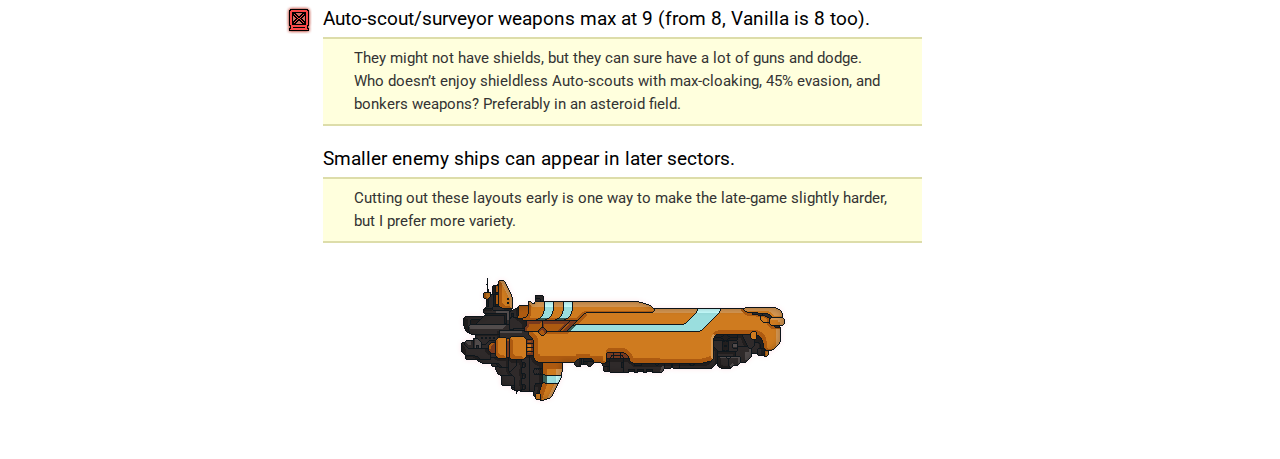
==== commit e3be3fc8: "Update index.html" ====
--- a/index.html
+++ b/index.html
@@ -19,9 +19,9 @@
 <h2 id="install">Installation</h2>
 
 <p class="download">Download both mods:</p>
-<ul>
-<li><a href="http://it-is-law.com/ftl-balance/files/Twinge%27s%20Balance%20%26%20Bugfix%20Mod%20v3.6.1.ftl">Twinge’s balance mod 3.6.1</a></li>
-<li><a href="https://www.dropbox.com/s/6nx5skyc941oav6/Balance%20Mod%20Light%201.0.ftl?dl=0">Balance Mod Light 1.0</a></li>
+<ul class="downloads">
+<li><a download href="http://it-is-law.com/ftl-balance/files/Twinge%27s%20Balance%20%26%20Bugfix%20Mod%20v3.6.1.ftl">Twinge’s balance mod 3.6.1</a></li>
+<li><a download href="https://www.dropbox.com/s/6nx5skyc941oav6/Balance%20Mod%20Light%201.0.ftl?dl=0">Balance Mod Light 1.0</a></li>
 </ul>
 
 <p>In <a href="https://subsetgames.com/forum/viewtopic.php?t=17102">Slipstream Mod Manager</a>, load Twinge’s mod first, and load my mod after it.</p>
--- a/resources/style.css
+++ b/resources/style.css
@@ -31,7 +31,7 @@
 	margin: 0;
 }
 
-p+p {
+p+p, ul.downloads, ul.downloads + p {
 	margin-top: 1em;
 }
 
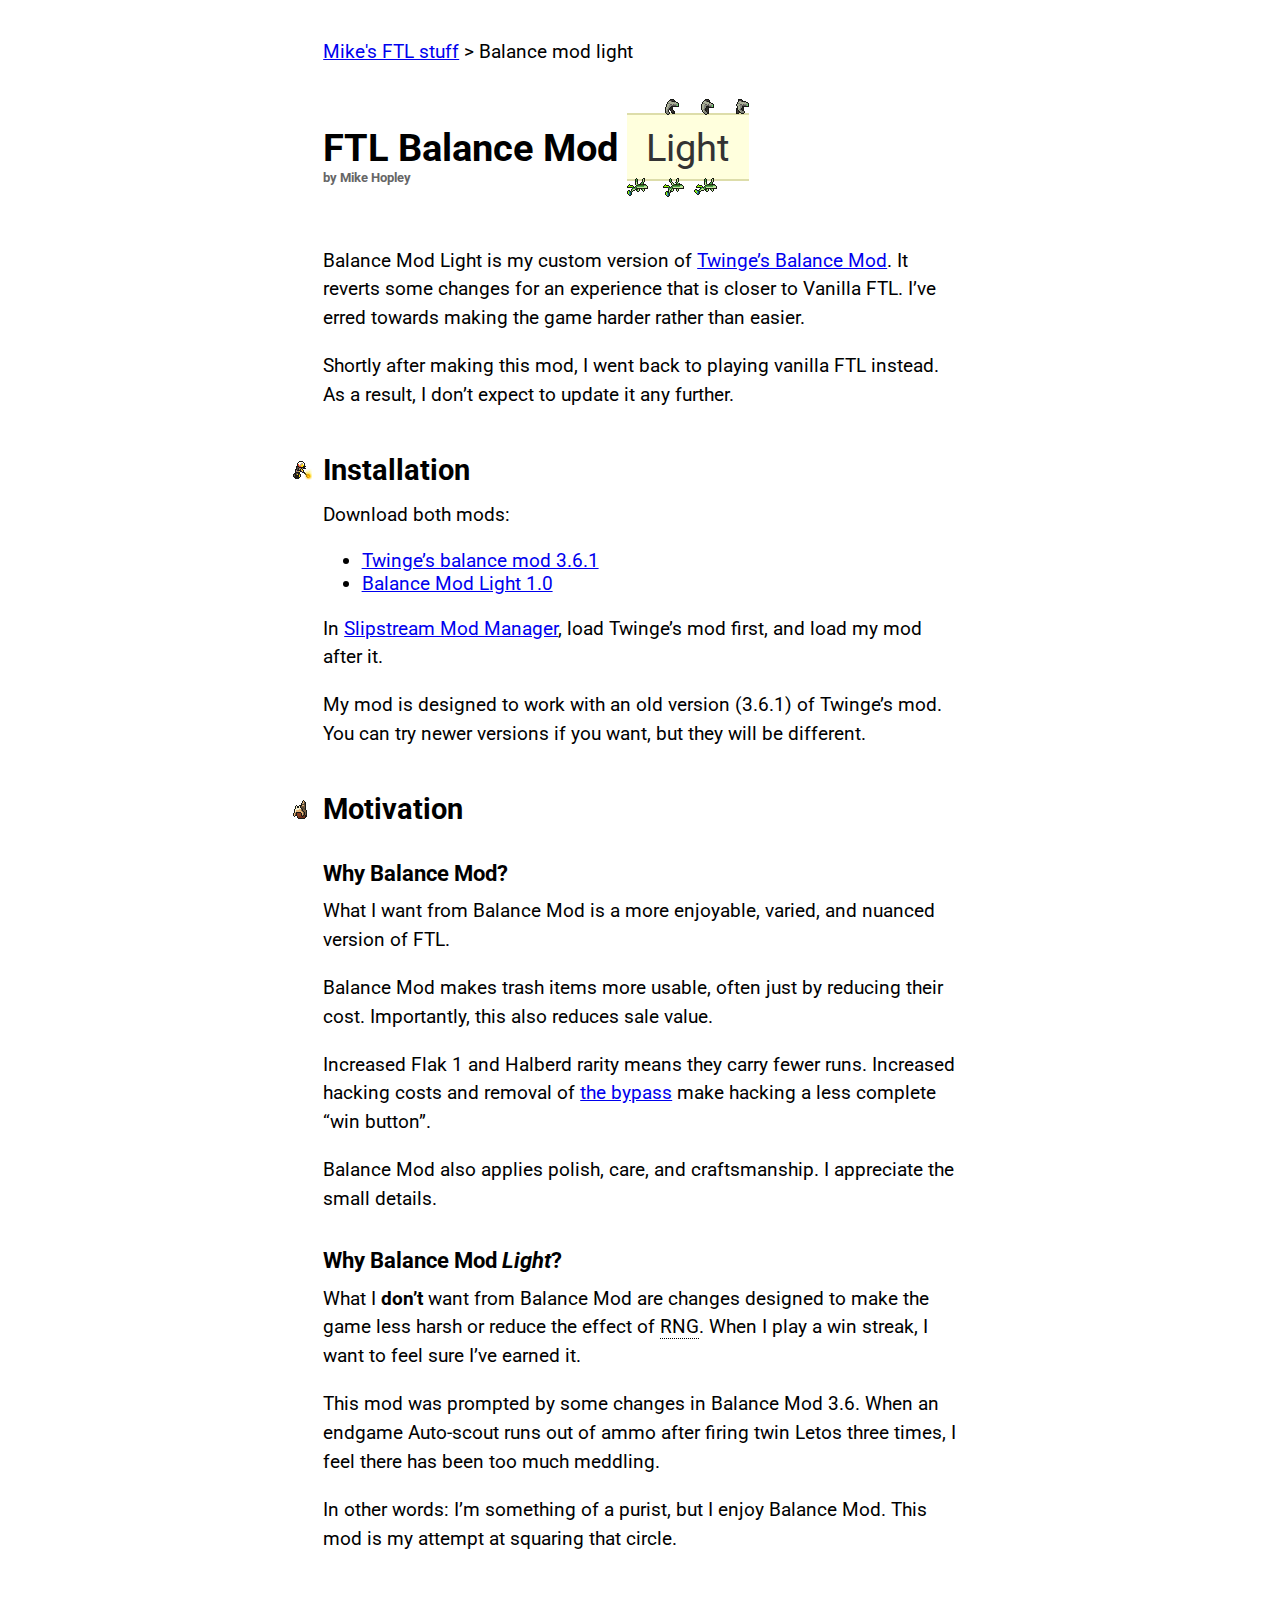
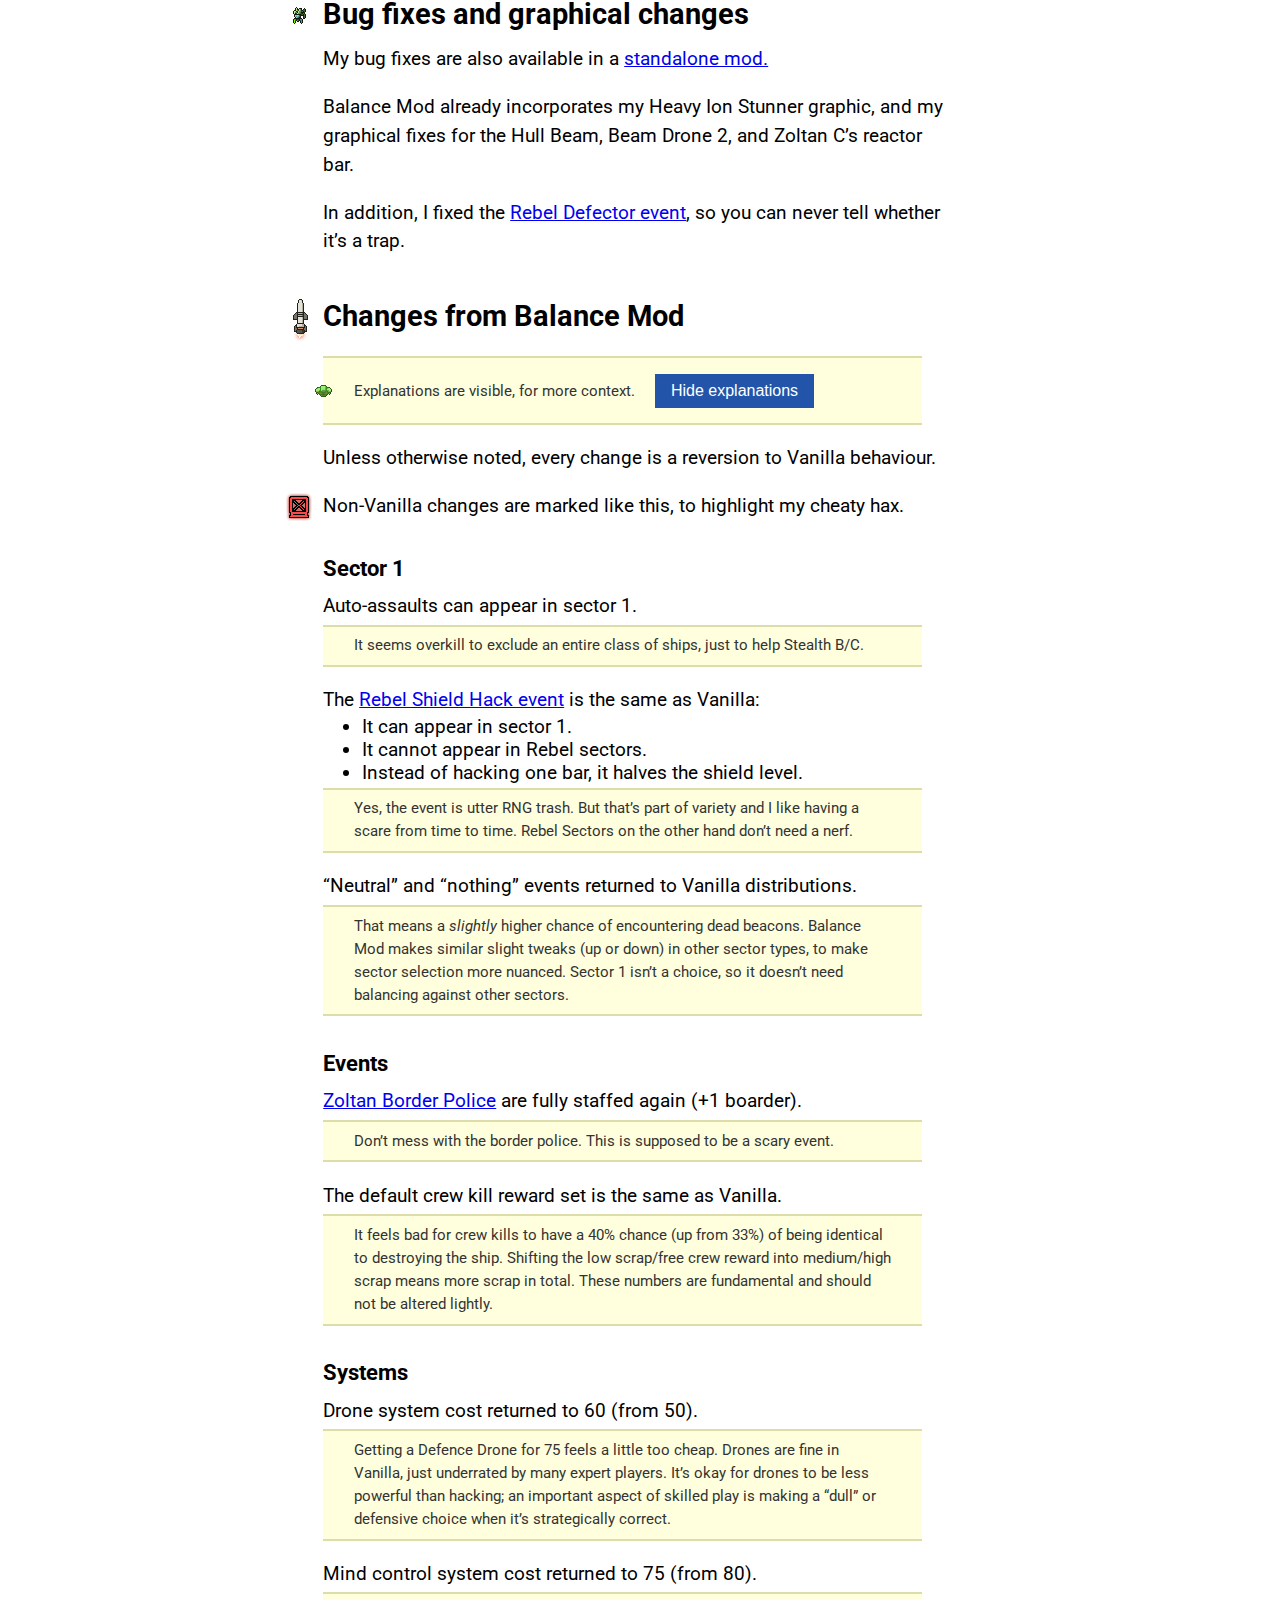
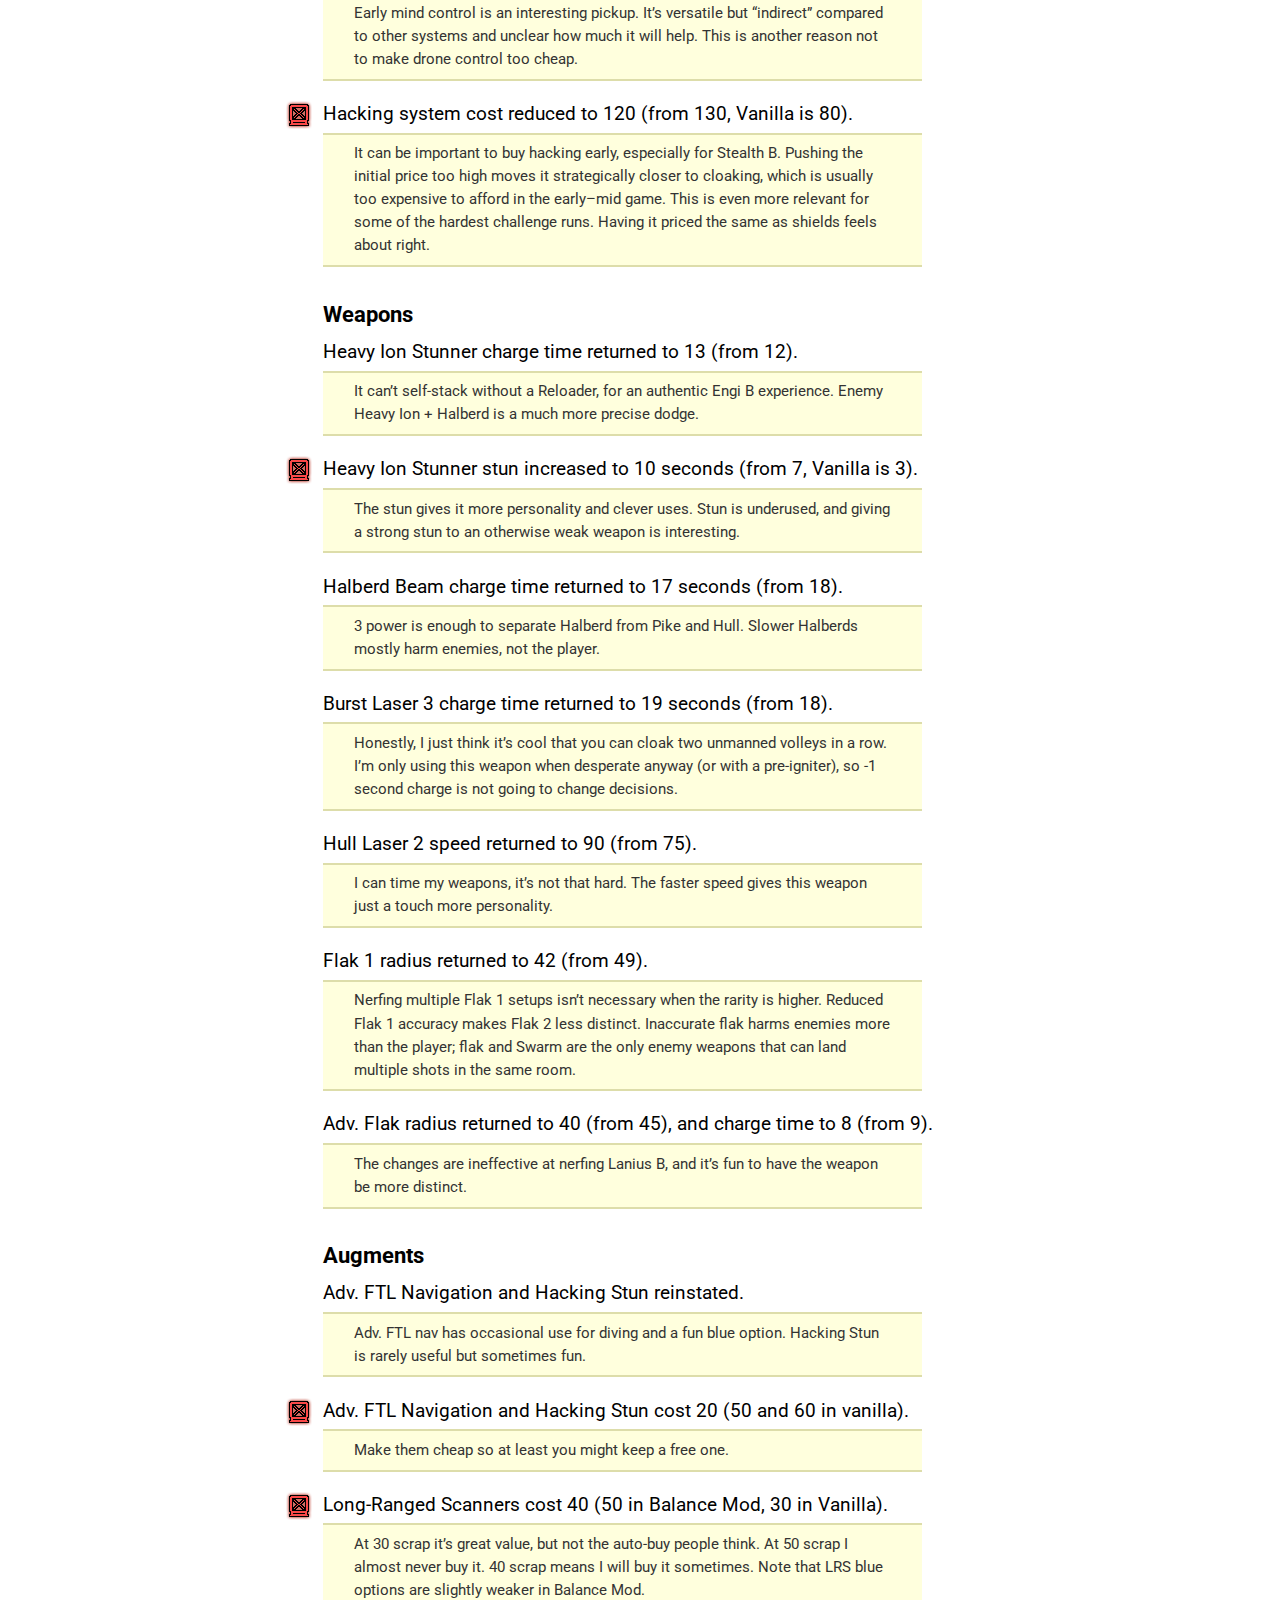
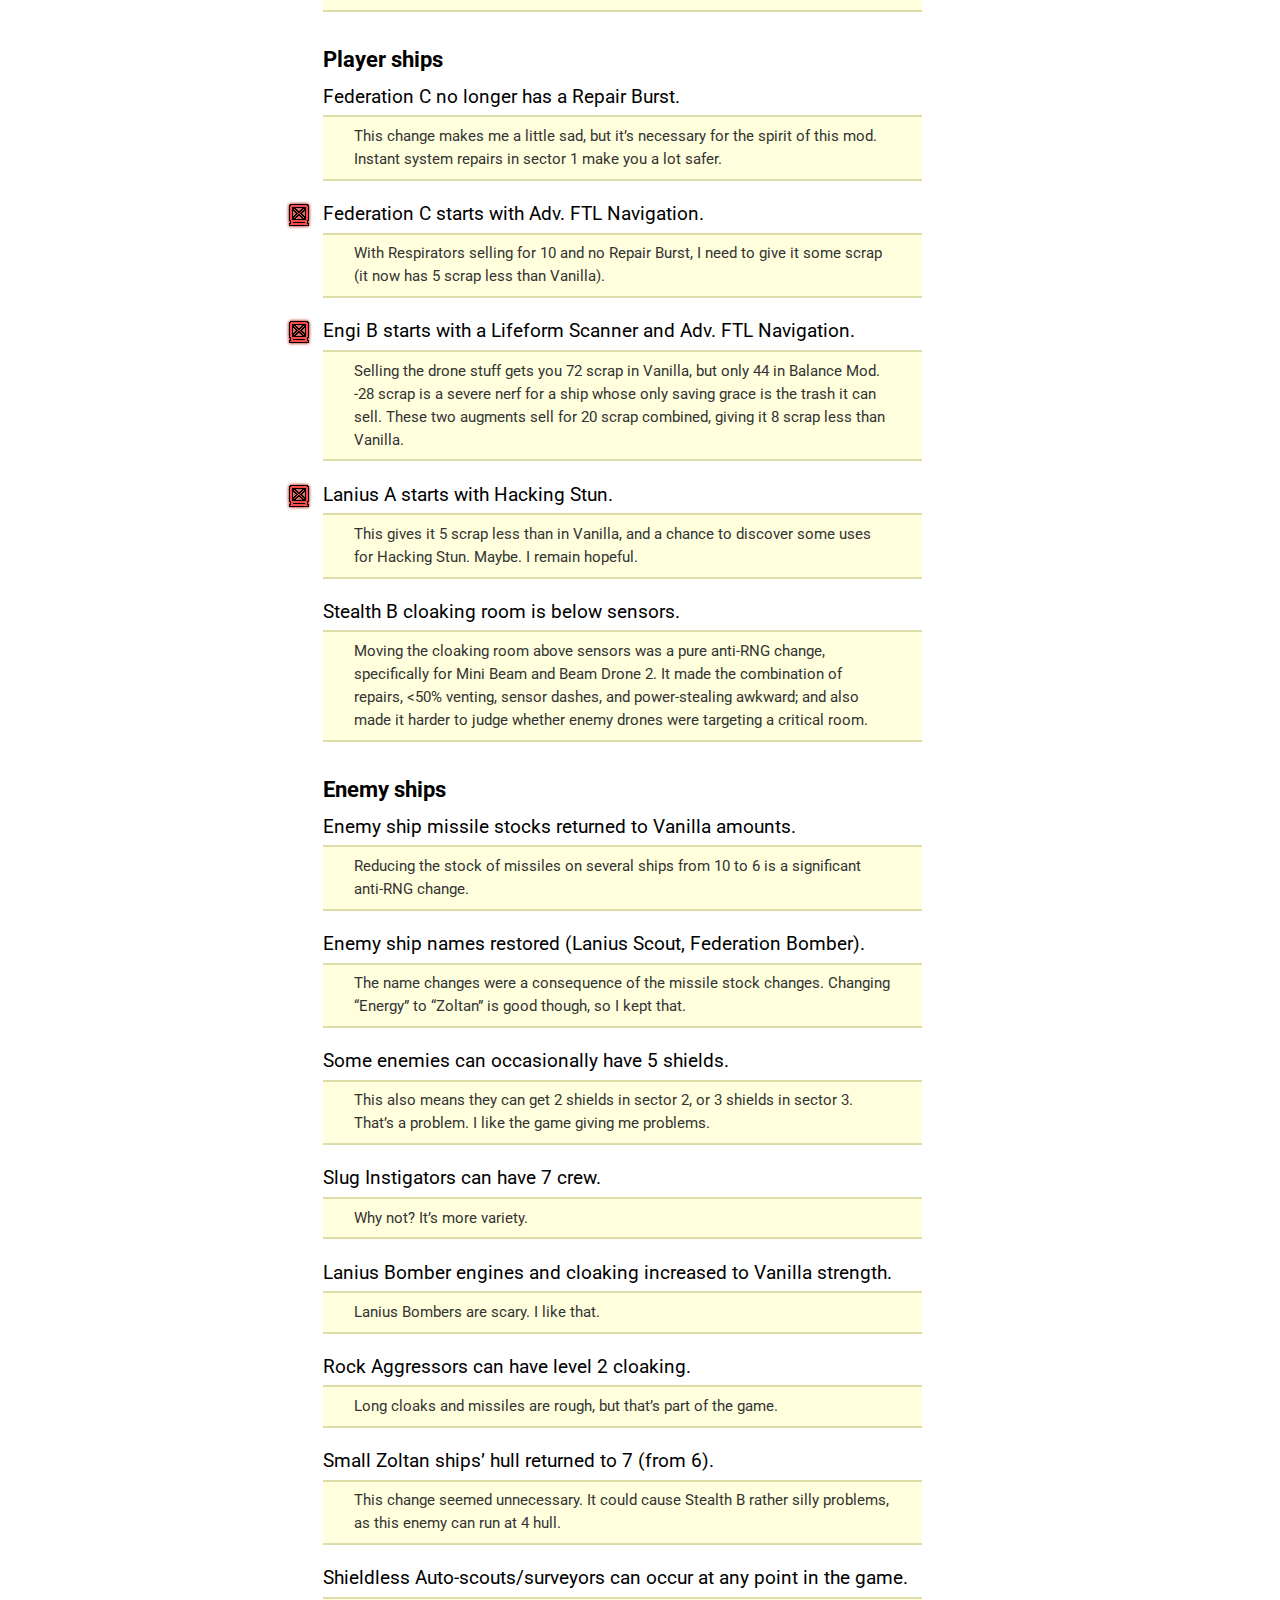
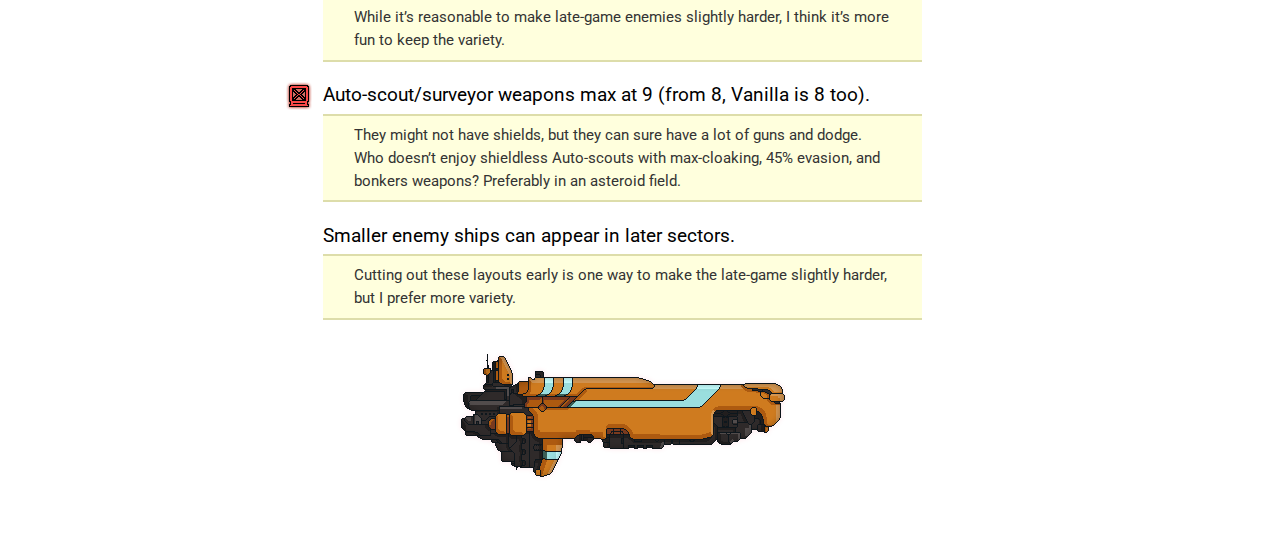
==== commit ca844f30: "Fix links" ====
--- a/index.html
+++ b/index.html
@@ -20,11 +20,13 @@
 
 <p class="download">Download both mods:</p>
 <ul class="downloads">
-<li><a download href="http://it-is-law.com/ftl-balance/files/Twinge%27s%20Balance%20%26%20Bugfix%20Mod%20v3.6.1.ftl">Twinge’s balance mod 3.6.1</a></li>
-<li><a download href="https://www.dropbox.com/s/6nx5skyc941oav6/Balance%20Mod%20Light%201.0.ftl?dl=0">Balance Mod Light 1.0</a></li>
+<li><a download href="https://mikehopley.github.io/Balance-Mod-Light/Twinge%27s%20Balance%20%26%20Bugfix%20Mod%20v3.6.1.ftl">Twinge’s balance mod 3.6.1</a></li>
+<li><a download href="https://mikehopley.github.io/Balance-Mod-Light/Balance%20Mod%20Light%201.0.ftl?dl=0">Balance Mod Light 1.0</a></li>
 </ul>
 
 <p>In <a href="https://subsetgames.com/forum/viewtopic.php?t=17102">Slipstream Mod Manager</a>, load Twinge’s mod first, and load my mod after it.</p>
+
+<p>My mod is designed to work with an old version (3.6.1) of Twinge’s mod. You can try newer versions if you want, but they will be different.</p>
 
 <h2 id="motive">Motivation</h2>
 
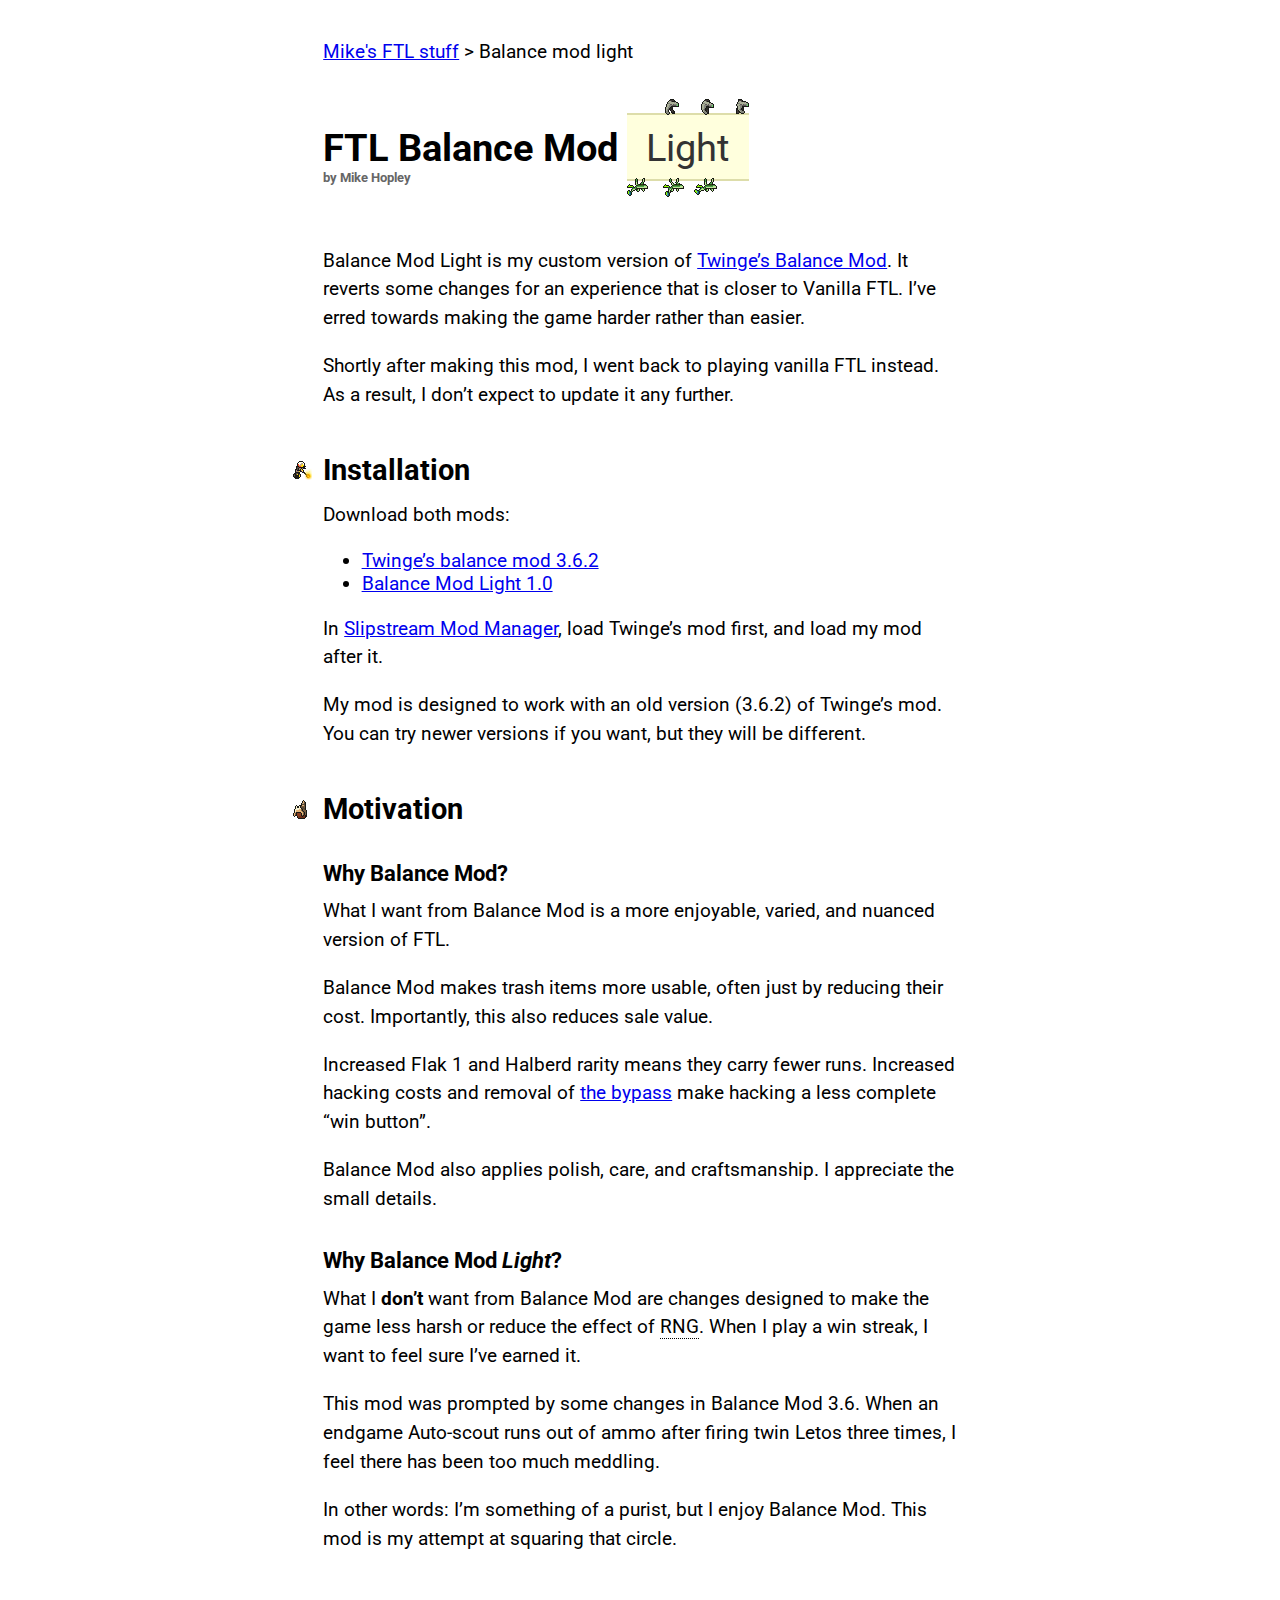
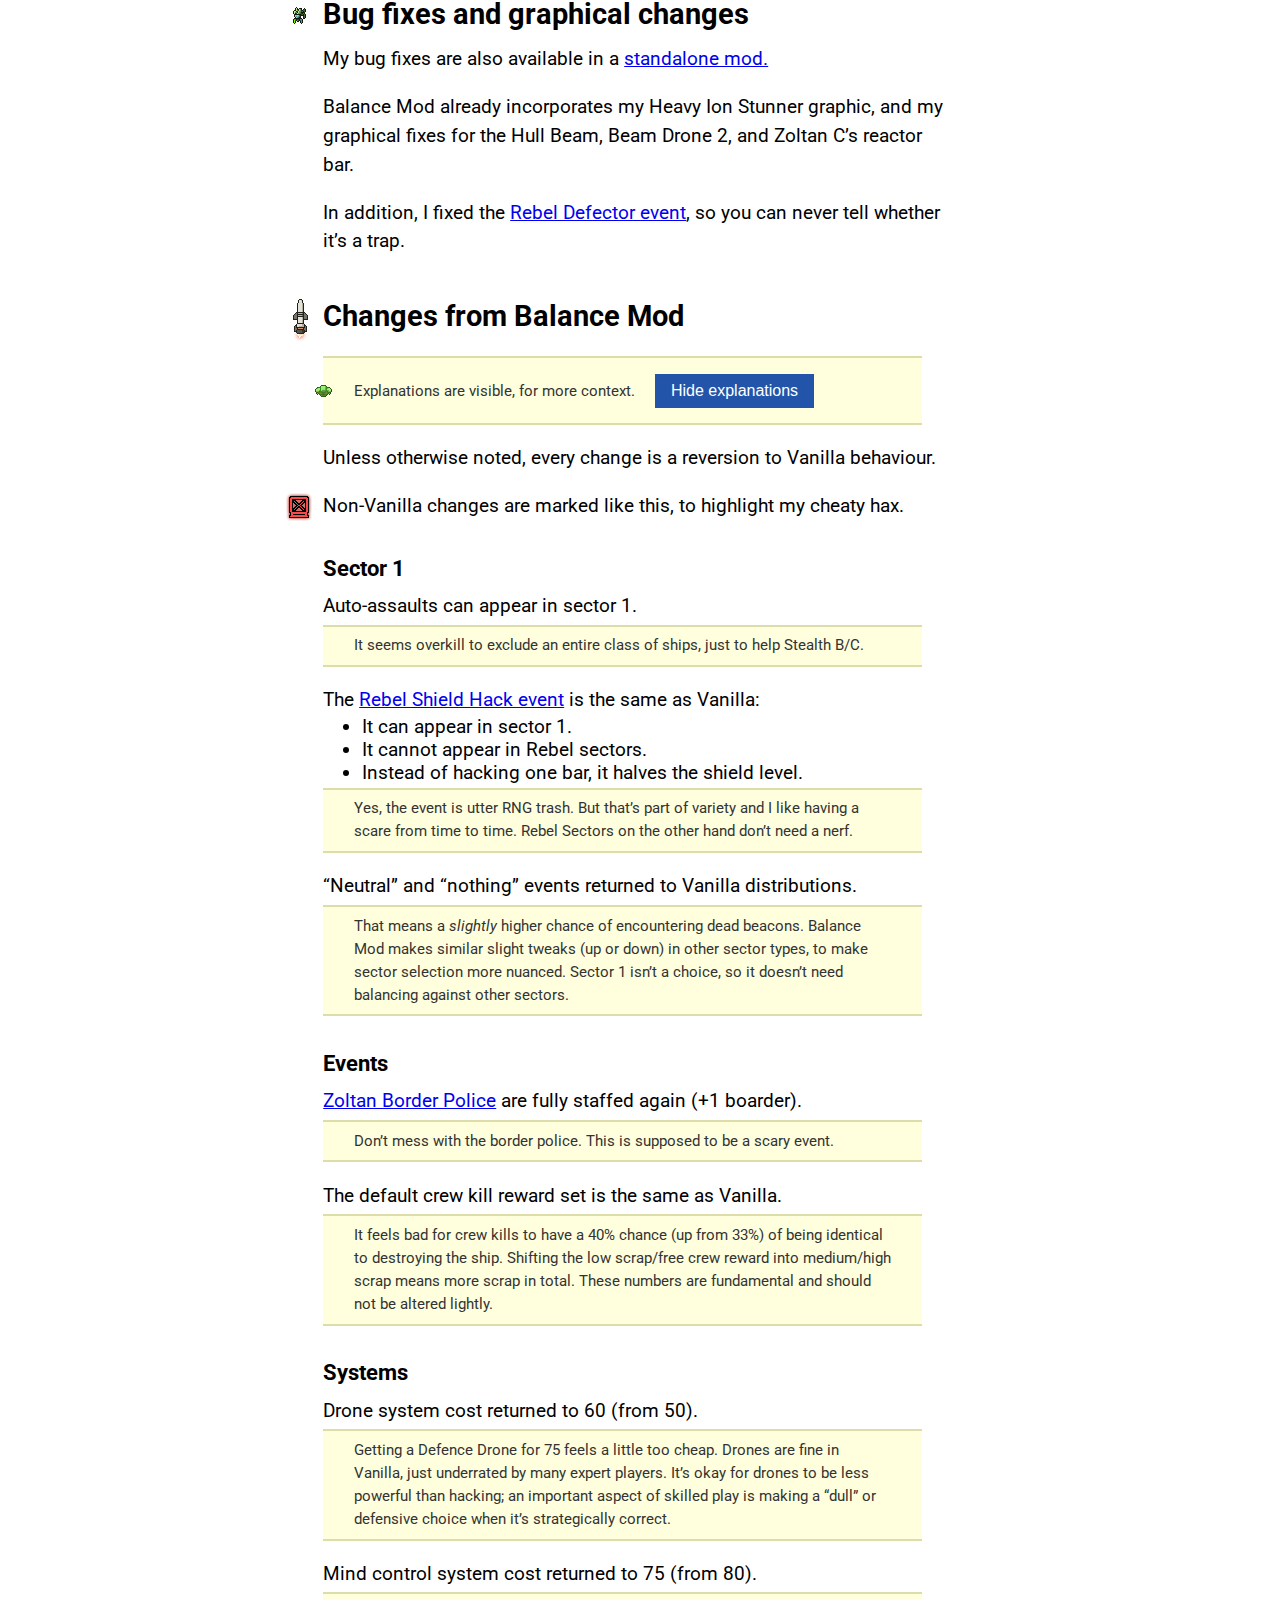
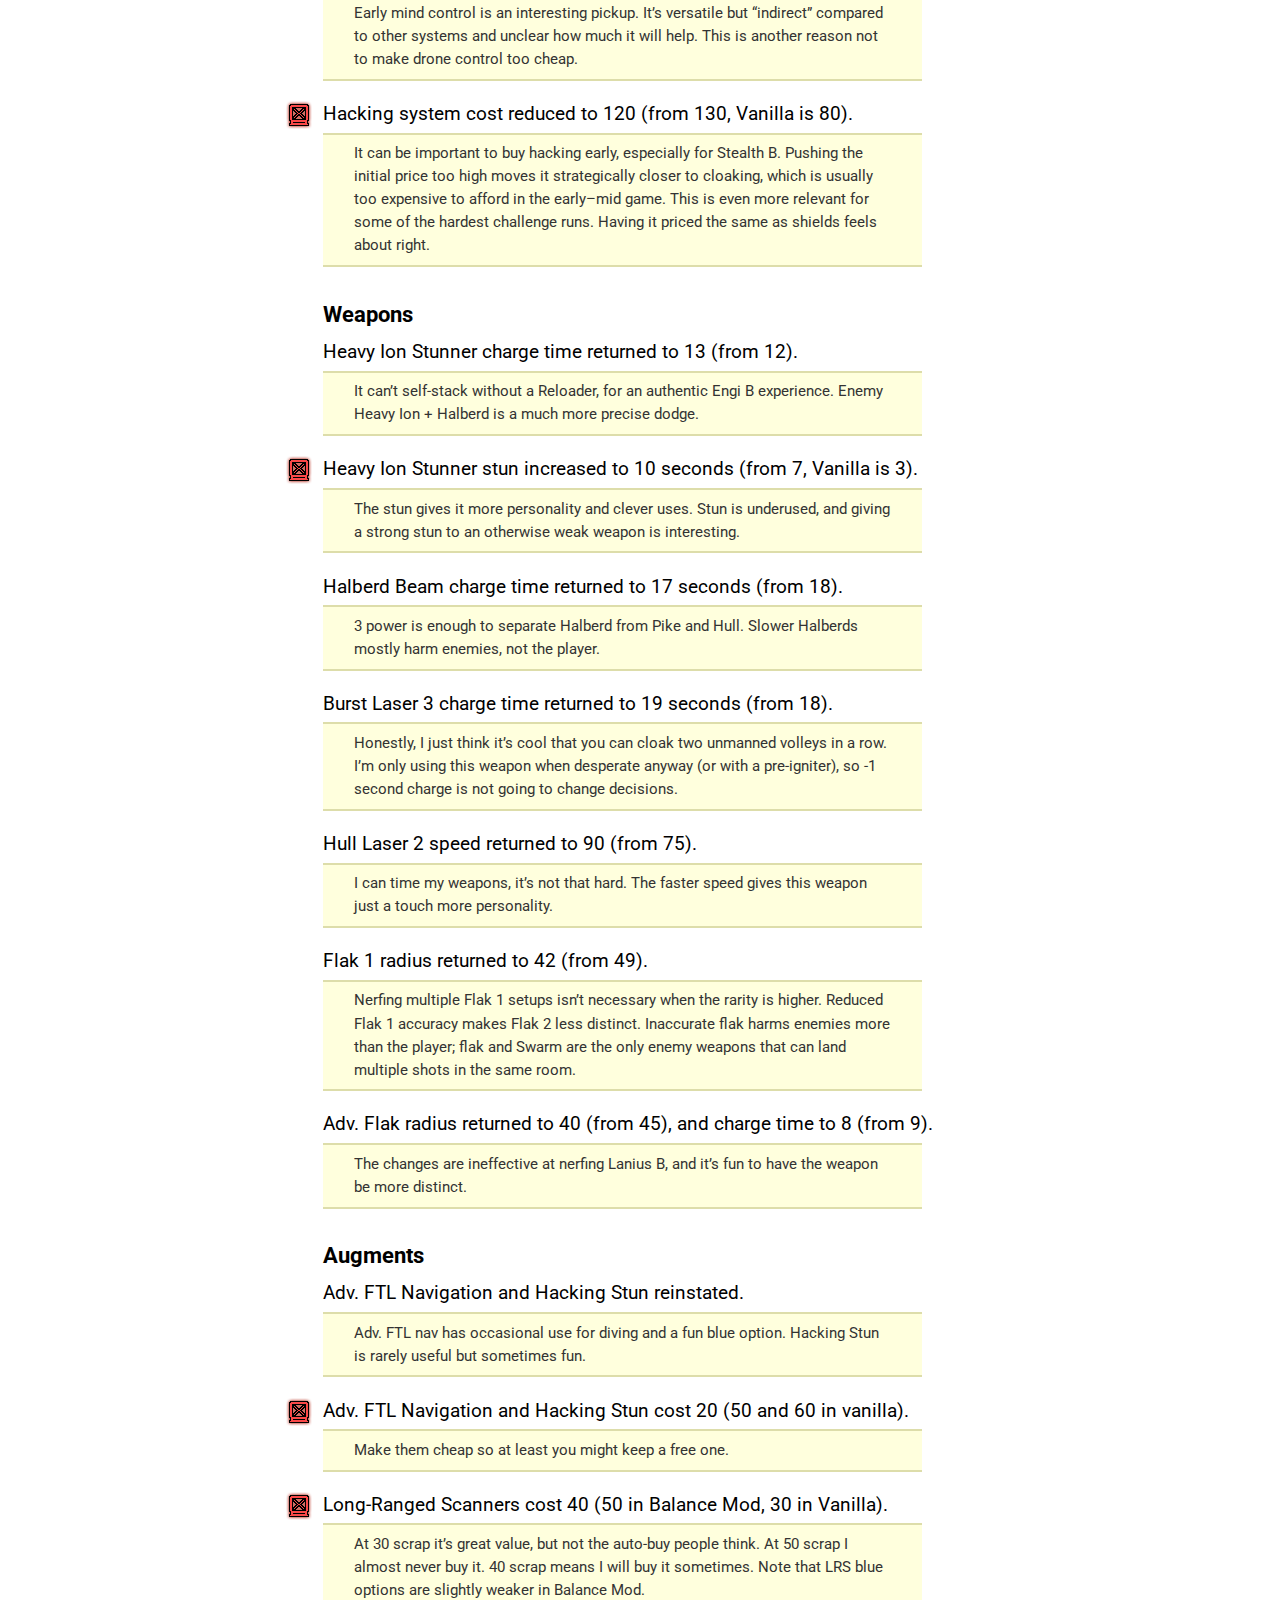
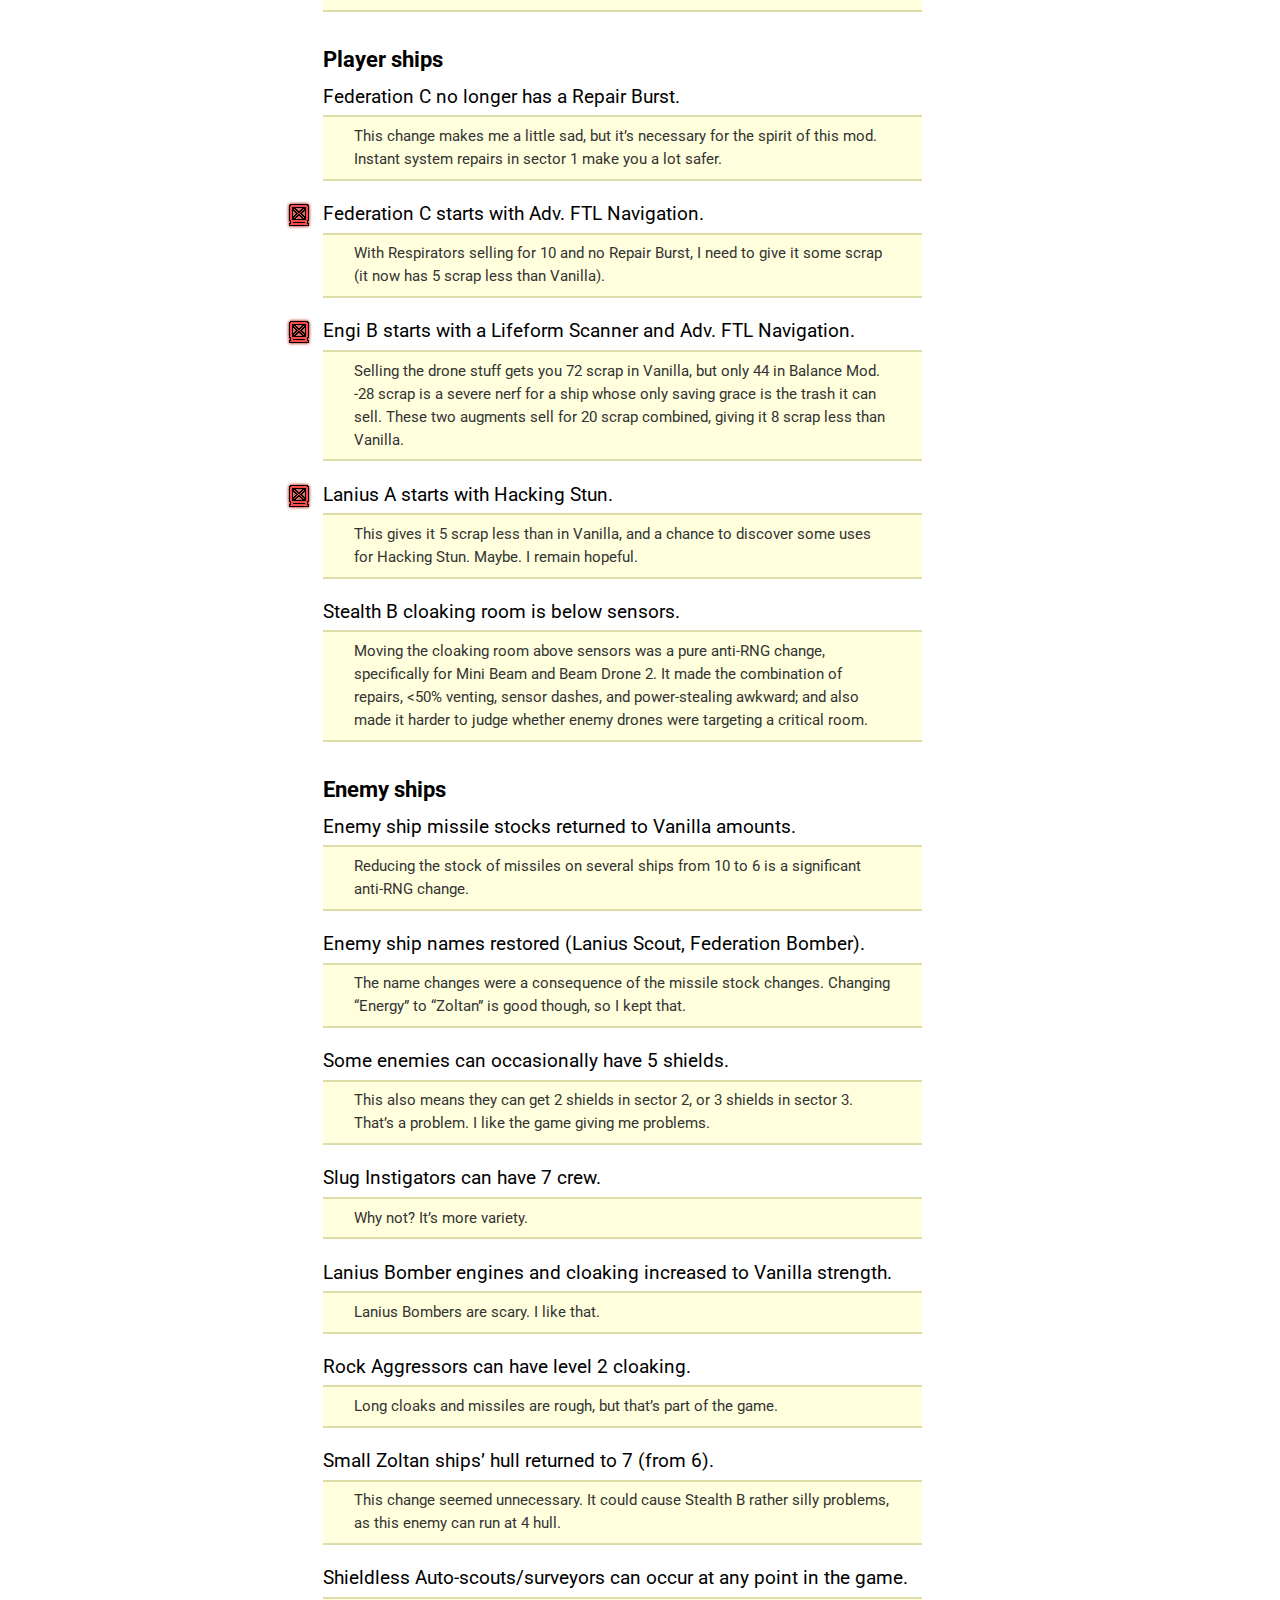
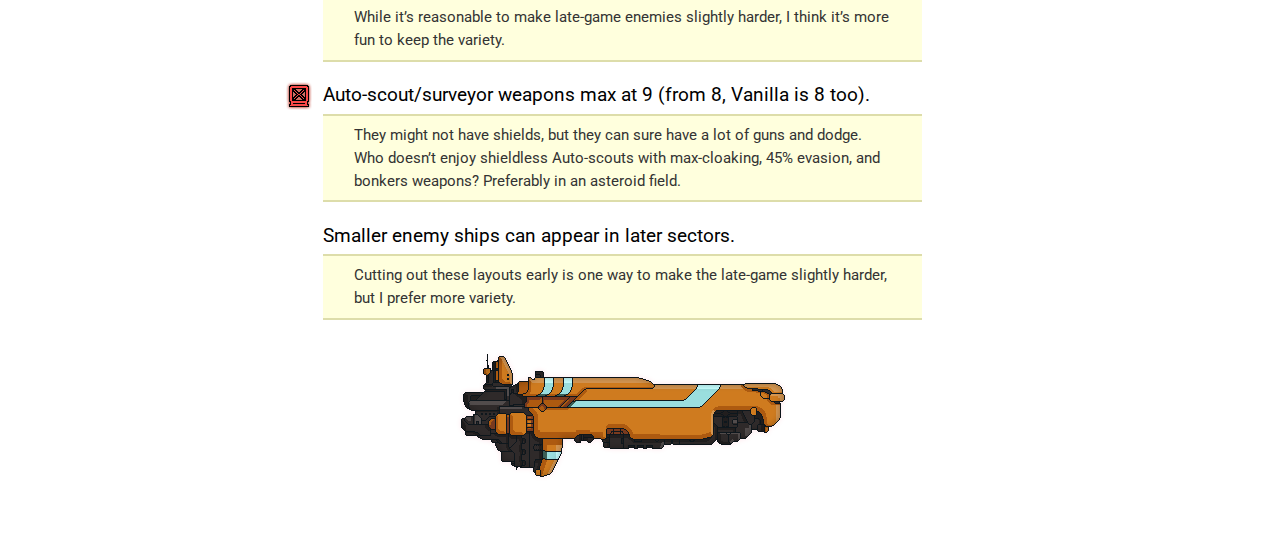
==== commit 7564b9fc: "Correct version of Twinge's mod" ====
--- a/index.html
+++ b/index.html
@@ -20,13 +20,13 @@
 
 <p class="download">Download both mods:</p>
 <ul class="downloads">
-<li><a download href="https://mikehopley.github.io/Balance-Mod-Light/Twinge%27s%20Balance%20%26%20Bugfix%20Mod%20v3.6.1.ftl">Twinge’s balance mod 3.6.1</a></li>
-<li><a download href="https://mikehopley.github.io/Balance-Mod-Light/Balance%20Mod%20Light%201.0.ftl?dl=0">Balance Mod Light 1.0</a></li>
+<li><a download href="https://mikehopley.github.io/Balance-Mod-Light/Twinge%27s%20Balance%20%26%20Bugfix%20Mod%20v3.6.2.ftl">Twinge’s balance mod 3.6.2</a></li>
+<li><a download href="https://mikehopley.github.io/Balance-Mod-Light/Balance%20Mod%20Light%201.0.ftl">Balance Mod Light 1.0</a></li>
 </ul>
 
 <p>In <a href="https://subsetgames.com/forum/viewtopic.php?t=17102">Slipstream Mod Manager</a>, load Twinge’s mod first, and load my mod after it.</p>
 
-<p>My mod is designed to work with an old version (3.6.1) of Twinge’s mod. You can try newer versions if you want, but they will be different.</p>
+<p>My mod is designed to work with an old version (3.6.2) of Twinge’s mod. You can try newer versions if you want, but they will be different.</p>
 
 <h2 id="motive">Motivation</h2>
 
